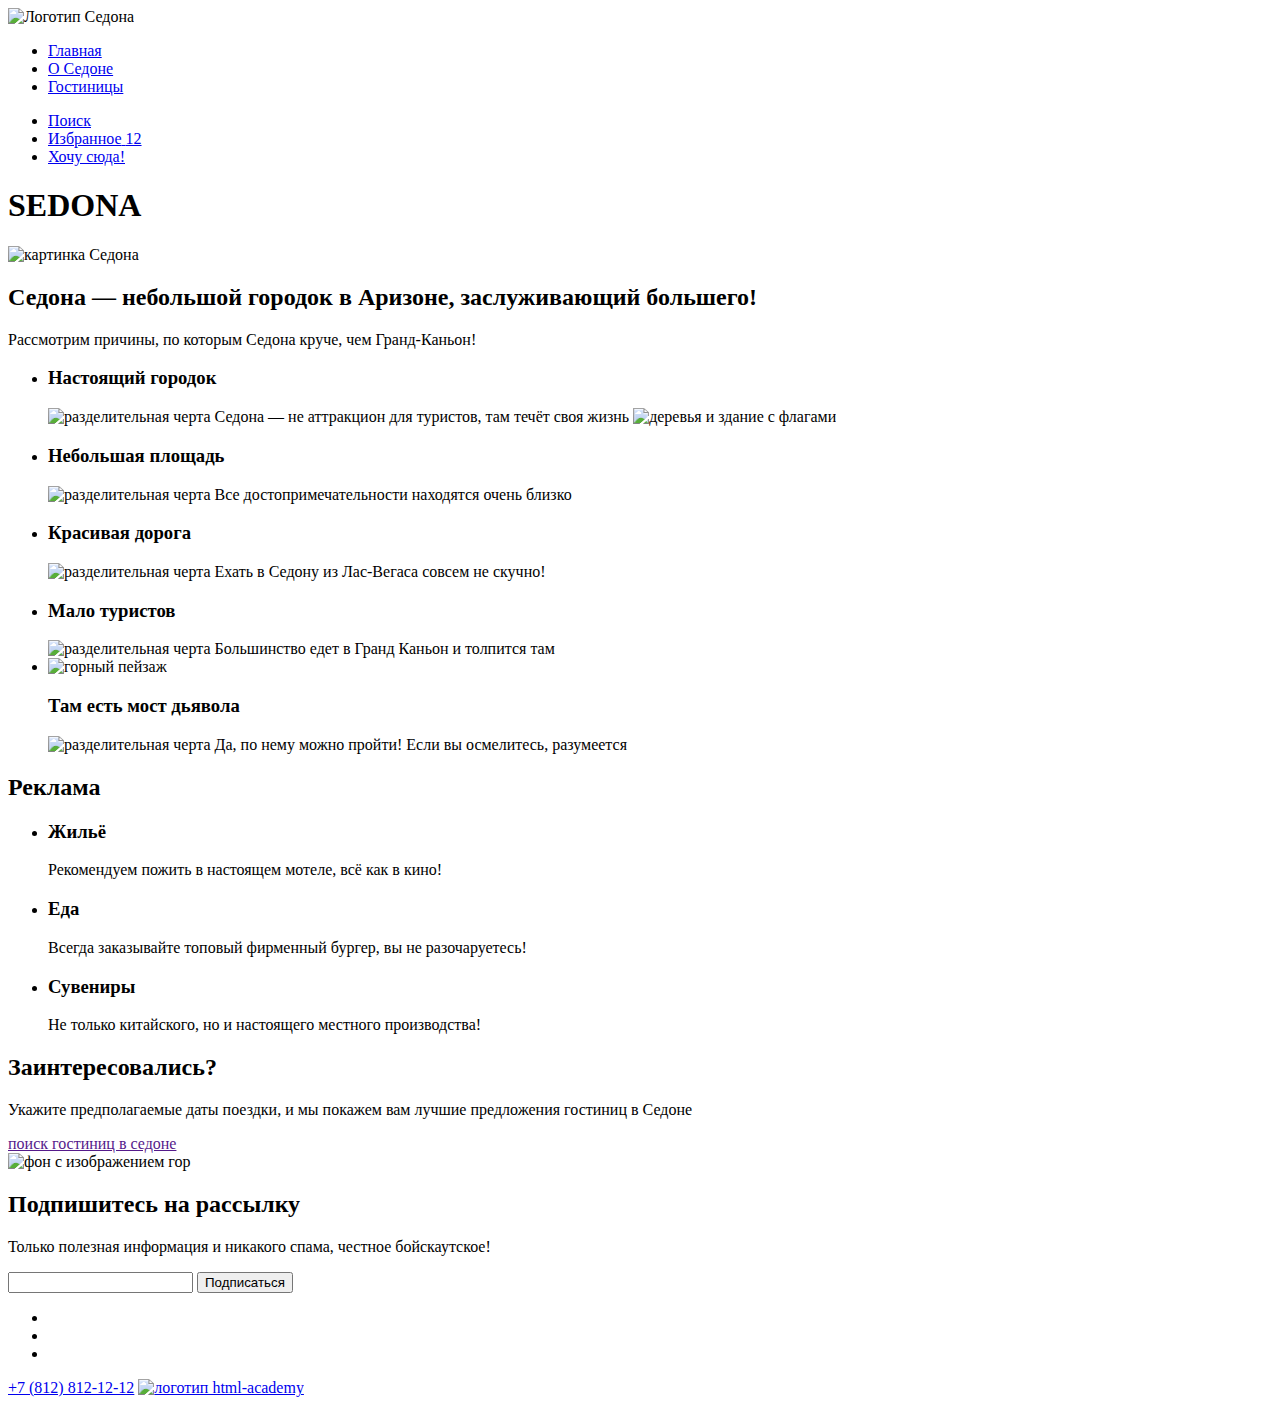
==== index.html @ c9e34f88 "завершает с index.html и начинает с catalog.html" ====
<!DOCTYPE html>
<html lang="ru">

<head>
  <meta charset="utf-8">
  <title>Седона</title>
</head>

<body>
  <!-- шапка-->
  <header class="header_index">

    <!--  логотип  -->
    <a>
      <img src="" width="#" height="#" alt="Логотип Седона">
    </a>
    <!--/  логотип  -->

    <!--  основное меню  -->
    <nav class="navigation">
      <ul class="navigation_list">
        <li class="navigation_item">
          <a class="navigation_link" href="#">Главная</a>
        </li>
        <li class="navigation_item">
          <a class="navigation_link" href="#">О Седоне</a>
        </li>
        <li class="navigation_item">
          <a class="navigation_link" href="#">Гостиницы</a>
        </li>
      </ul>
    </nav>
    <!--/  основное меню  -->

    <!--  клиентское меню  -->
    <nav class="user_navigation">
      <ul class="navigation_list">
        <li class="navigation_item">
          <a class="navigation_link" href="#">
            <span class="visually-hidden">Поиск</span>
          </a>
        </li>
        <li class="navigation_item">
          <a class="navigation_link" href="#">
            <span class="visually-hidden">Избранное</span>
            <span class="favorites">12</span>
          </a>
        </li>
        <li class="navigation_item">
          <a class="navigation_link" href="#">
            <span class="visually-hidden">Хочу сюда!</span>
          </a>
        </li>
      </ul>
    </nav>
    <!--/  клиентское меню  -->

  </header>
  <!--шапка-->

  <!--основной контент-->
  <main class="main_index">

    <!--  баннер  -->
    <section class="main_banner">
      <h1 class="visually-hidden">SEDONA</h1>
      <img class="banner" src="" alt="картинка Седона">
    </section>
    <!--/  баннер  -->

    <!--  преимущества  -->
    <section class="main_benefits">
      <h2>Седона — небольшой городок в Аризоне,
        заслуживающий большего!</h2>
      <p>Рассмотрим причины, по которым Седона круче, чем Гранд-Каньон!</p>

      <ul class="benefits_list">
        <li class="benefits_item">
          <h3>Настоящий городок</h3>
          <img src="" alt="разделительная черта"">
          <span>Седона — не аттракцион для туристов, там течёт своя жизнь</span>
          <img src="" alt=" деревья и здание с флагами">
        </li>
        <li class="benefits_item">
          <h3>Небольшая площадь</h3>
          <img src="" alt="разделительная черта">
          <span>Все достопримечательности находятся очень близко</span>
        </li>
        <li class="benefits_item">
          <h3>Красивая дорога</h3>
          <img src="" alt="разделительная черта">
          <span>Ехать в Седону из Лас-Вегаса совсем не скучно!</span>
        </li>
        <li class="benefits_item">
          <h3>Мало туристов</h3>
          <img src="" alt="разделительная черта"">
          <span>Большинство едет в Гранд Каньон и толпится там</span>
        </li>
        <li class=" benefits_item">
          <img src="" alt="горный пейзаж">
          <h3>Там есть мост дьявола</h3>
          <img src="" alt="разделительная черта"">
          <span>Да, по нему можно пройти! Если вы осмелитесь, разумеется</span>
        </li>
      </ul>
    </section>
    <!--/  преимущества  -->

    <!--  реклама  -->
    <section class=" advertising">
          <h2 class="visually-hidden">Реклама</h2>
          <ul class="advertising-list">

            <!--  жилье  -->
            <li class="advertising-item">
              <h3>Жильё</h3>
              <p>Рекомендуем пожить в настоящем мотеле,
                всё как в кино!</p>
            </li>
            <!--/  жилье  -->

            <!--  еда  -->
            <li class="advertising-item">
              <h3>Еда</h3>
              <p>Всегда заказывайте
                топовый фирменный бургер, вы не разочаруетесь!</p>
            </li>
            <!--/  еда  -->

            <!--  сувениры  -->
            <li class="advertising-item">
              <h3>Сувениры</h3>
              <p>Не только китайского,
                но и настоящего местного производства!</p>
            </li>
            <!--/  сувениры  -->

          </ul>
    </section>
    <!--/  реклама  -->

    <!--  поиск  -->
    <section class="hotel_search">
      <h2>Заинтересовались?</h2>
      <p>Укажите предполагаемые даты поездки, и мы покажем вам лучшие предложения гостиниц в Седоне</p>
      <a href="" class="button">поиск гостиниц в седоне</a>
    </section>
    <!--/  поиск  -->

  </main>
  <!--/основной контент-->

  <!--подвал-->
  <footer>
    <section class="footer_index">

      <!--  подписка  -->
      <section class="subscribe">
        <img src="" alt="фон с изображением гор">
        <section class="subscribe_form">
          <h2>Подпишитесь на рассылку</h2>
          <p>Только полезная информация и никакого спама, честное бойскаутское!</p>
          <label for="form">
            <input type="вашe-mail">
            <button>Подписаться</button>
          </label>
        </section>
      </section>
      <!--/  подписка  -->

      <!--  соцсети  -->
      <ul class="social_icons">
        <li>
          <a href="https://vk.com/htmlacademy" class="vk"></a>
        </li>
        <li>
          <a href="https://t.me/htmlacademy" class="telegram"></a>
        </li>
        <li>
          <a href="https://www.youtube.com/user/htmlacademyru" class="youtube"></a>
        </li>
      </ul>
      <!--/  соцсети  -->

      <!--  контактный телефон  -->
      <span class="telephone">
        <a href=”tel:+78128121212”>+7 (812) 812-12-12</a>
      </span>
      <!--/  контактный телефон  -->

      <!--  логотип академии  -->
      <span>
        <a href="https://htmlacademy.ru/"><img src="" alt="логотип html-academy"></a>
      </span>
      <!--/  логотип академии  -->

    </section>
  </footer>
  <!--/подвал-->
</body>

</html>
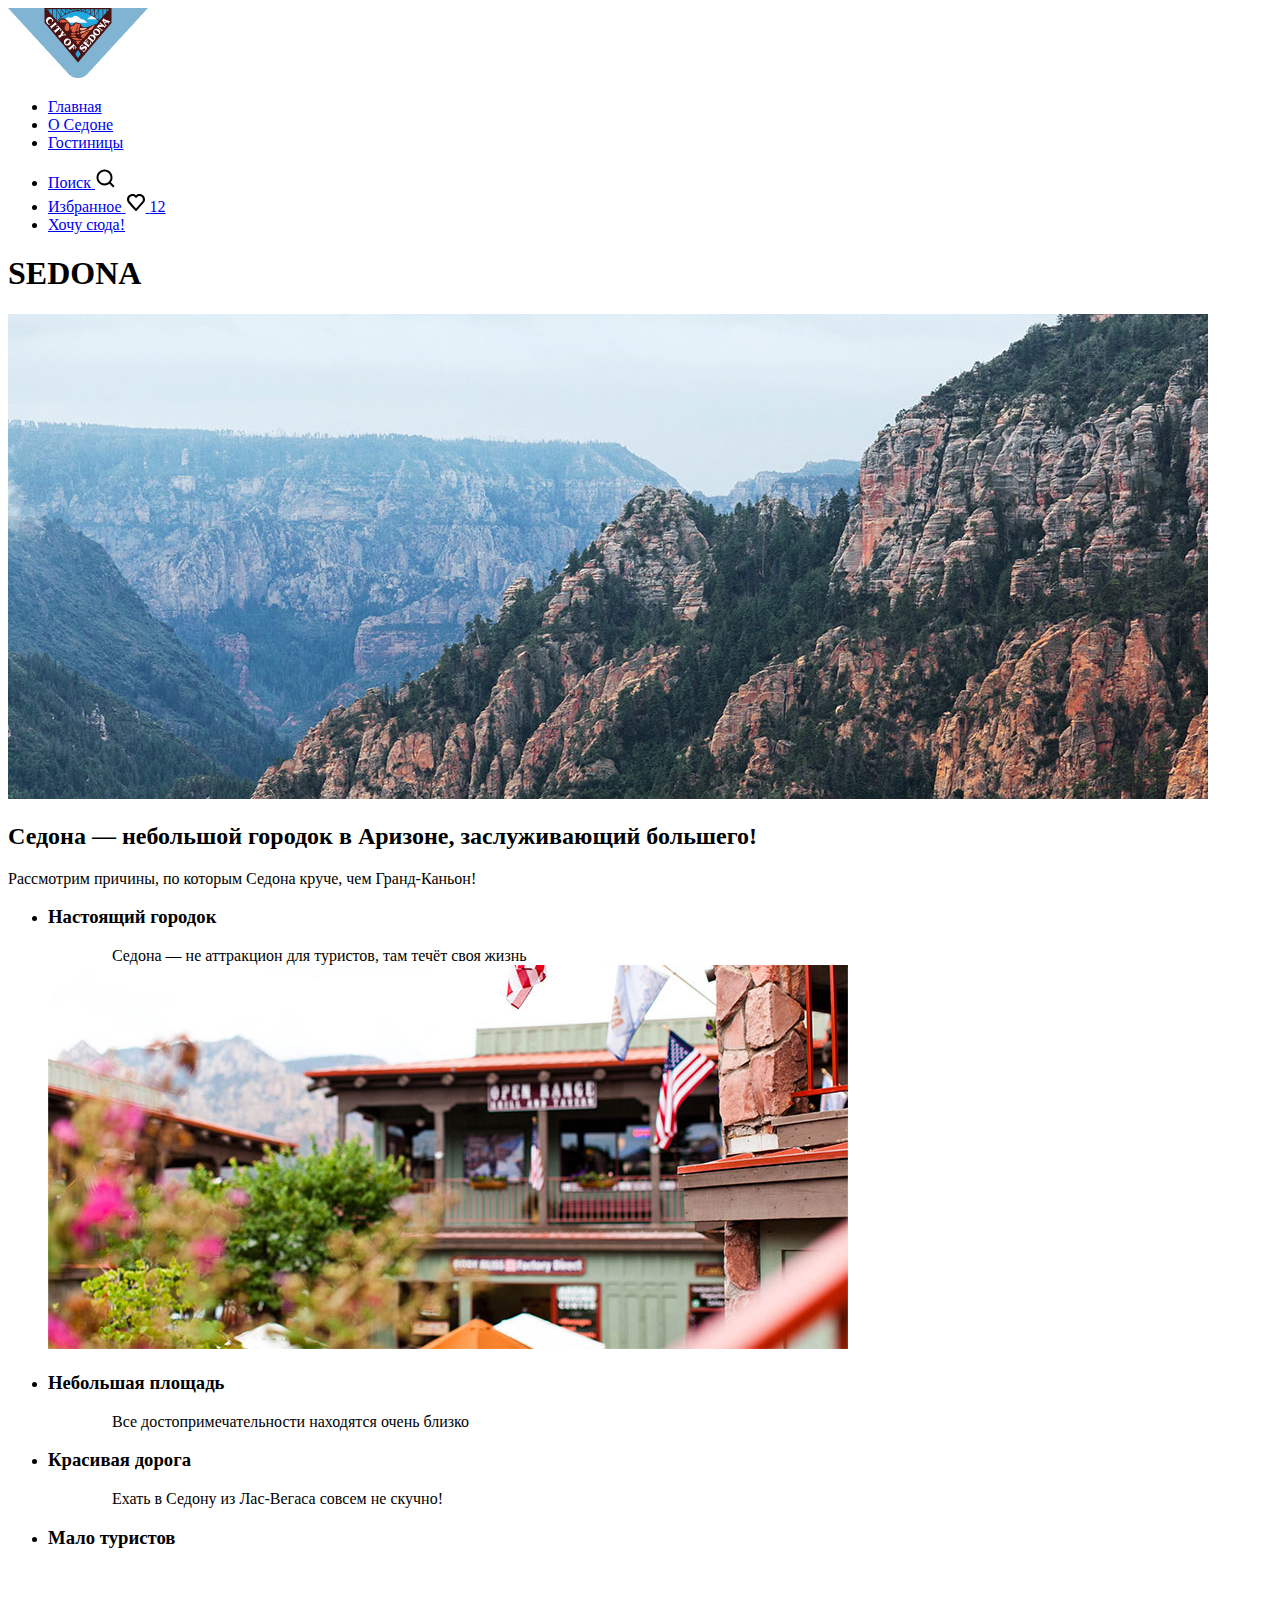
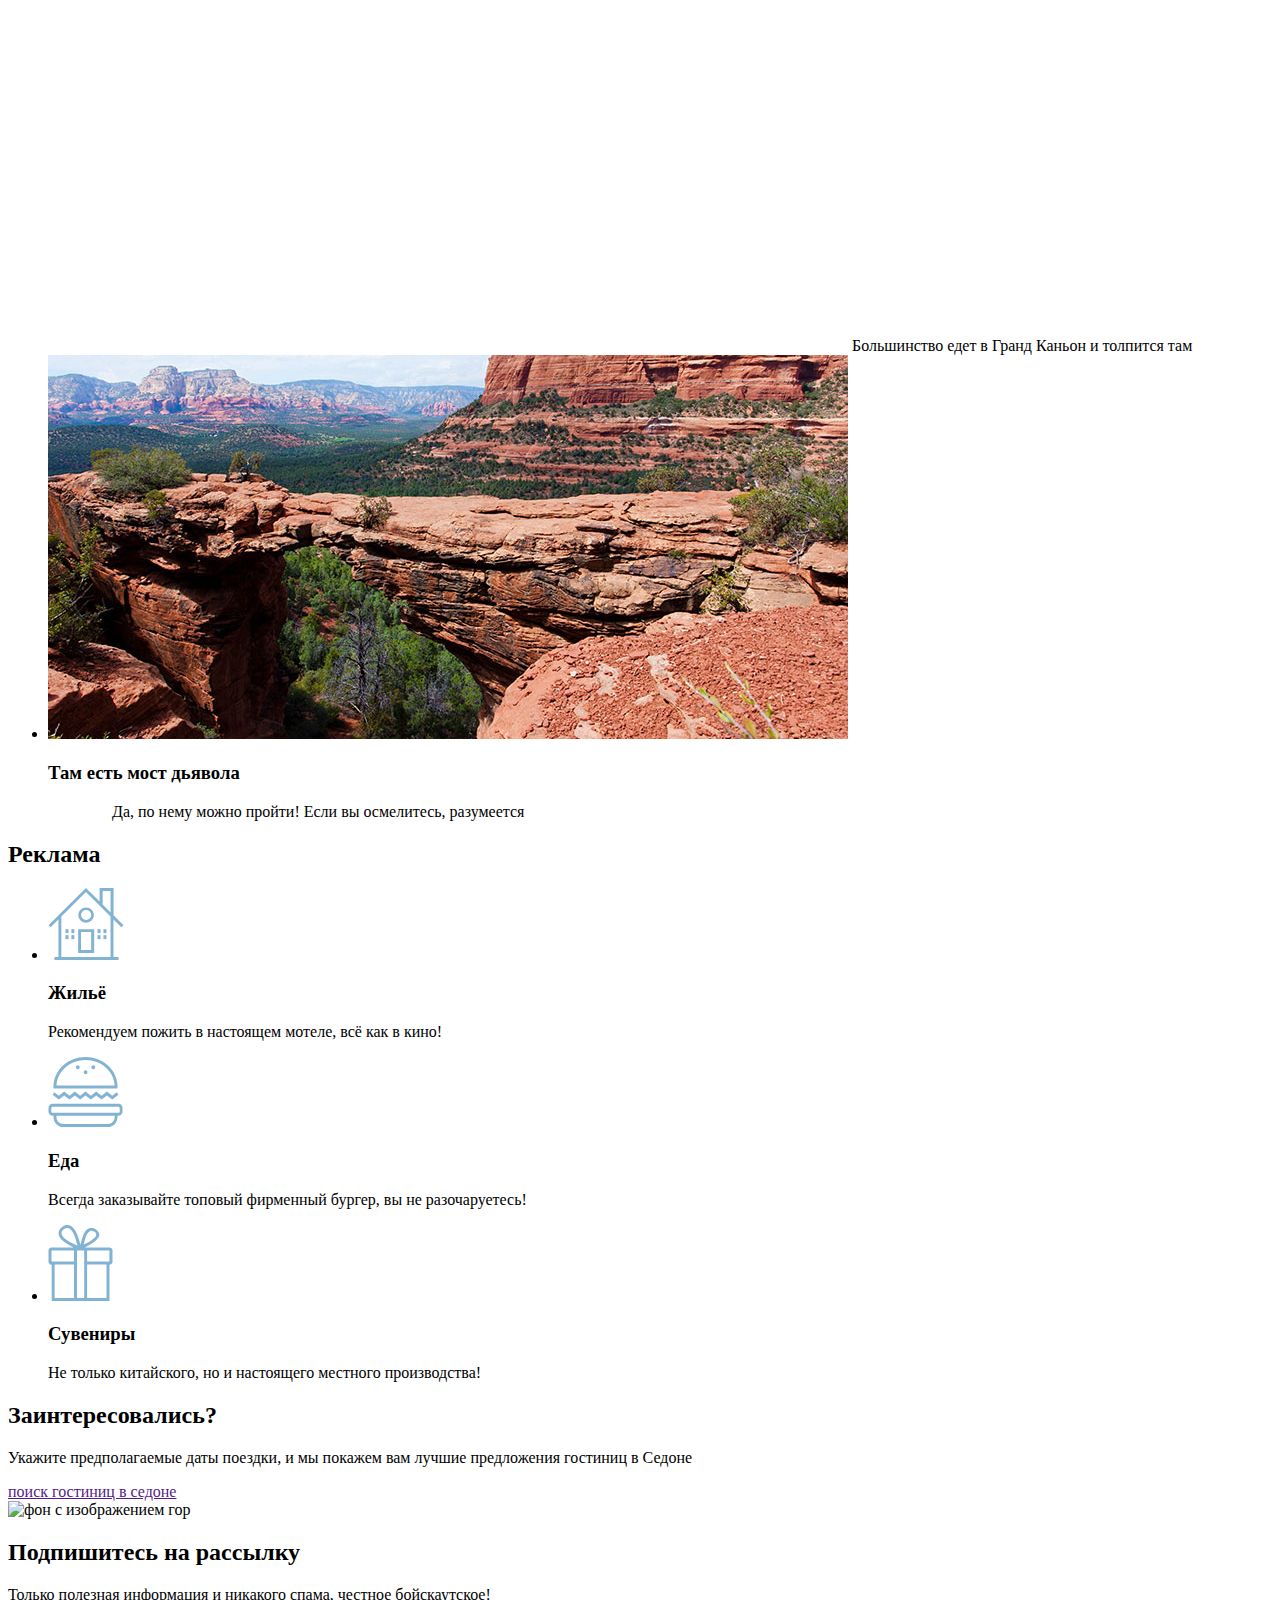
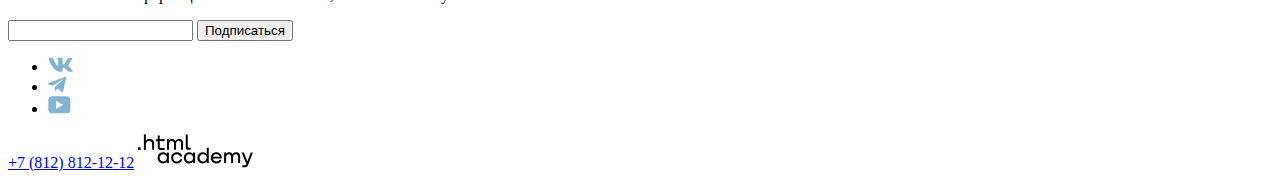
==== commit d0c5ae35: "работает с графикой" ====
--- a/index.html
+++ b/index.html
@@ -1,105 +1,115 @@
 <!DOCTYPE html>
 <html lang="ru">
 
-<head>
-  <meta charset="utf-8">
-  <title>Седона</title>
-</head>
-
-<body>
-  <!-- шапка-->
-  <header class="header_index">
-
-    <!--  логотип  -->
-    <a>
-      <img src="" width="#" height="#" alt="Логотип Седона">
-    </a>
-    <!--/  логотип  -->
-
-    <!--  основное меню  -->
-    <nav class="navigation">
-      <ul class="navigation_list">
-        <li class="navigation_item">
-          <a class="navigation_link" href="#">Главная</a>
-        </li>
-        <li class="navigation_item">
-          <a class="navigation_link" href="#">О Седоне</a>
-        </li>
-        <li class="navigation_item">
-          <a class="navigation_link" href="#">Гостиницы</a>
-        </li>
-      </ul>
-    </nav>
-    <!--/  основное меню  -->
-
-    <!--  клиентское меню  -->
-    <nav class="user_navigation">
-      <ul class="navigation_list">
-        <li class="navigation_item">
-          <a class="navigation_link" href="#">
-            <span class="visually-hidden">Поиск</span>
-          </a>
-        </li>
-        <li class="navigation_item">
-          <a class="navigation_link" href="#">
-            <span class="visually-hidden">Избранное</span>
-            <span class="favorites">12</span>
-          </a>
-        </li>
-        <li class="navigation_item">
-          <a class="navigation_link" href="#">
-            <span class="visually-hidden">Хочу сюда!</span>
-          </a>
-        </li>
-      </ul>
-    </nav>
-    <!--/  клиентское меню  -->
-
-  </header>
-  <!--шапка-->
-
-  <!--основной контент-->
-  <main class="main_index">
-
-    <!--  баннер  -->
-    <section class="main_banner">
-      <h1 class="visually-hidden">SEDONA</h1>
-      <img class="banner" src="" alt="картинка Седона">
-    </section>
-    <!--/  баннер  -->
-
-    <!--  преимущества  -->
-    <section class="main_benefits">
-      <h2>Седона — небольшой городок в Аризоне,
-        заслуживающий большего!</h2>
-      <p>Рассмотрим причины, по которым Седона круче, чем Гранд-Каньон!</p>
-
-      <ul class="benefits_list">
-        <li class="benefits_item">
-          <h3>Настоящий городок</h3>
-          <img src="" alt="разделительная черта"">
+  <head>
+    <meta charset="utf-8">
+    <title>Седона</title>
+  </head>
+
+  <body>
+    <!-- шапка-->
+    <header class="header_index">
+
+      <!--  логотип  -->
+      <a>
+        <img src="img/logo_sedona.png" width="140" height="70" alt="Логотип Седона">
+      </a>
+      <!--/  логотип  -->
+
+      <!--  основное меню  -->
+      <nav class="navigation">
+        <ul class="navigation_list">
+          <li class="navigation_item">
+            <a href="#">Главная</a>
+          </li>
+          <li class="navigation_item">
+            <a href="#">О Седоне</a>
+          </li>
+          <li class="navigation_item">
+            <a href="#">Гостиницы</a>
+          </li>
+        </ul>
+      </nav>
+      <!--/  основное меню  -->
+
+      <!--  клиентское меню  -->
+      <nav class="user_navigation">
+        <ul class="navigation_list">
+          <li class="navigation_item">
+            <a href="#">
+              <span class="visually-hidden">Поиск</span>
+              <svg width="20" height="20" viewBox="0 0 20 20" fill="none" xmlns="http://www.w3.org/2000/svg">
+                <path
+                  d="M19.5 18.0083L15.8 14.3287C16.8 13.0359 17.5 11.3453 17.5 9.4558C17.5 5.08011 13.9 1.5 9.5 1.5C5.1 1.5 1.5 5.17956 1.5 9.55525C1.5 13.9309 5.1 17.511 9.5 17.511C11.3 17.511 13 16.9144 14.4 15.8204L18.1 19.5L19.5 18.0083ZM9.5 15.5221C6.2 15.5221 3.5 12.837 3.5 9.55525C3.5 6.27348 6.2 3.5884 9.5 3.5884C12.8 3.5884 15.5 6.27348 15.5 9.55525C15.5 12.837 12.8 15.5221 9.5 15.5221Z"
+                  fill="black" />
+              </svg>
+            </a>
+          </li>
+          <li class="navigation_item">
+            <a href="#">
+              <span class="visually-hidden">Избранное</span>
+              <svg width="20" height="20" viewBox="0 0 20 20" fill="none" xmlns="http://www.w3.org/2000/svg">
+                <path
+                  d="M9.9 19C9.6 19 9.3 18.9 9.1 18.6C3.7 12.5 2.4 11.1 2.1 10.7C1.4 9.8 1 8.6 1 7.4C1 4.4 3.4 2 6.5 2C7.8 2 9 2.5 10 3.3C11 2.5 12.3 2 13.5 2C16.5 2 19 4.4 19 7.4C19 8.7 18.5 9.9 17.7 10.8L10.7 18.7C10.5 18.9 10.3 19 9.9 19ZM3.9 9.5C4.2 9.9 7.4 13.5 10 16.4L16.2 9.4C16.7 8.9 16.9 8.2 16.9 7.4C16.9 5.6 15.4 4.1 13.6 4.1C12.6 4.1 11.6 4.6 10.9 5.4C10.6 5.7 10.3 5.8 10 5.8C9.7 5.8 9.4 5.6 9.2 5.4C8.5 4.6 7.5 4.1 6.5 4.1C4.7 4.1 3.2 5.6 3.2 7.4C3.1 8.3 3.5 9 3.9 9.5C3.8 9.5 3.8 9.5 3.9 9.5Z"
+                  fill="black" />
+              </svg>
+              <span class="favorites">12</span>
+            </a>
+          </li>
+          <li class="navigation_item">
+            <a href="#">
+              <span class="visually-hidden">Хочу сюда!</span>
+            </a>
+          </li>
+        </ul>
+      </nav>
+      <!--/  клиентское меню  -->
+
+    </header>
+    <!--шапка-->
+
+    <!--основной контент-->
+    <main class="main_index">
+
+      <!--  баннер  -->
+      <section class="main_banner">
+        <h1 class="visually-hidden">SEDONA</h1>
+        <img class="banner" src="img/index_img/index_hero_sedona.jpg" width="1200" height="485" alt="картинка Седона">
+      </section>
+      <!--/  баннер  -->
+
+      <!--  преимущества  -->
+      <section class="main_benefits">
+        <h2>Седона — небольшой городок в Аризоне,
+          заслуживающий большего!</h2>
+        <p>Рассмотрим причины, по которым Седона круче, чем Гранд-Каньон!</p>
+
+        <ul class="benefits_list">
+          <li class="benefits_item">
+            <h3>Настоящий городок</h3>
+            <img src="img/rectangle 125.jpg" alt="разделительная черта"">
           <span>Седона — не аттракцион для туристов, там течёт своя жизнь</span>
-          <img src="" alt=" деревья и здание с флагами">
-        </li>
-        <li class="benefits_item">
-          <h3>Небольшая площадь</h3>
-          <img src="" alt="разделительная черта">
-          <span>Все достопримечательности находятся очень близко</span>
-        </li>
-        <li class="benefits_item">
-          <h3>Красивая дорога</h3>
-          <img src="" alt="разделительная черта">
-          <span>Ехать в Седону из Лас-Вегаса совсем не скучно!</span>
-        </li>
-        <li class="benefits_item">
-          <h3>Мало туристов</h3>
-          <img src="" alt="разделительная черта"">
+          <img src=" img/index_img/photo-1.jpg" width="800" height="384" alt=" деревья и здание с флагами">
+          </li>
+          <li class="benefits_item">
+            <h3>Небольшая площадь</h3>
+            <img src="img/rectangle 125.jpg" alt="разделительная черта">
+            <span>Все достопримечательности находятся очень близко</span>
+          </li>
+          <li class="benefits_item">
+            <h3>Красивая дорога</h3>
+            <img src="img/rectangle 125.jpg" alt="разделительная черта">
+            <span>Ехать в Седону из Лас-Вегаса совсем не скучно!</span>
+          </li>
+          <li class="benefits_item">
+            <h3>Мало туристов</h3>
+            <img src="img/rectangle 125.jpg" width="800" height="384" alt="разделительная черта"">
           <span>Большинство едет в Гранд Каньон и толпится там</span>
         </li>
         <li class=" benefits_item">
-          <img src="" alt="горный пейзаж">
-          <h3>Там есть мост дьявола</h3>
-          <img src="" alt="разделительная черта"">
+            <img src="img/index_img/photo-2.jpg" alt="горный пейзаж">
+            <h3>Там есть мост дьявола</h3>
+            <img src="img/rectangle 125.jpg" alt="разделительная черта"">
           <span>Да, по нему можно пройти! Если вы осмелитесь, разумеется</span>
         </li>
       </ul>
@@ -108,95 +118,158 @@
 
     <!--  реклама  -->
     <section class=" advertising">
-          <h2 class="visually-hidden">Реклама</h2>
-          <ul class="advertising-list">
-
-            <!--  жилье  -->
-            <li class="advertising-item">
-              <h3>Жильё</h3>
-              <p>Рекомендуем пожить в настоящем мотеле,
-                всё как в кино!</p>
-            </li>
-            <!--/  жилье  -->
-
-            <!--  еда  -->
-            <li class="advertising-item">
-              <h3>Еда</h3>
-              <p>Всегда заказывайте
-                топовый фирменный бургер, вы не разочаруетесь!</p>
-            </li>
-            <!--/  еда  -->
-
-            <!--  сувениры  -->
-            <li class="advertising-item">
-              <h3>Сувениры</h3>
-              <p>Не только китайского,
-                но и настоящего местного производства!</p>
-            </li>
-            <!--/  сувениры  -->
-
-          </ul>
-    </section>
-    <!--/  реклама  -->
-
-    <!--  поиск  -->
-    <section class="hotel_search">
-      <h2>Заинтересовались?</h2>
-      <p>Укажите предполагаемые даты поездки, и мы покажем вам лучшие предложения гостиниц в Седоне</p>
-      <a href="" class="button">поиск гостиниц в седоне</a>
-    </section>
-    <!--/  поиск  -->
-
-  </main>
-  <!--/основной контент-->
-
-  <!--подвал-->
-  <footer>
-    <section class="footer_index">
-
-      <!--  подписка  -->
-      <section class="subscribe">
-        <img src="" alt="фон с изображением гор">
-        <section class="subscribe_form">
-          <h2>Подпишитесь на рассылку</h2>
-          <p>Только полезная информация и никакого спама, честное бойскаутское!</p>
-          <label for="form">
-            <input type="вашe-mail">
-            <button>Подписаться</button>
-          </label>
+            <h2 class="visually-hidden">Реклама</h2>
+            <ul class="advertising-list">
+
+              <!--  жилье  -->
+              <li class="advertising-item">
+                <svg width="76" height="72" viewBox="0 0 76 72" fill="none" xmlns="http://www.w3.org/2000/svg">
+                  <path d="M30.1185 65H46.1827V41.2H30.1185V65ZM33.0301 44.1H43.1707V62.1H33.0301V44.1Z"
+                    fill="#83B3D3" />
+                  <path
+                    d="M73.3916 39.3L75.5 37.2L65.5602 27.3V0H51.6044V13.6L37.9498 0L0.5 37.2L2.60843 39.3L10.4398 31.5V69.1H6.42369V72H70.5803V69.1H65.4598V31.5L73.3916 39.3ZM62.5482 69.1H13.3514V28.5L37.9498 4.1L62.5482 28.5V69.1ZM62.5482 24.4L54.6165 16.5V2.9H62.5482V24.4Z"
+                    fill="#83B3D3" />
+                  <path
+                    d="M30.3193 27.1C30.3193 31.4 33.8333 34.8 38.0502 34.8C42.3675 34.8 45.8815 31.3 45.8815 27.1C45.8815 22.8 42.3675 19.4 38.0502 19.4C33.8333 19.4 30.3193 22.8 30.3193 27.1ZM38.1506 22.1C40.8614 22.1 43.1707 24.3 43.1707 27C43.1707 29.7 40.9618 31.9 38.1506 31.9C35.4398 31.9 33.1305 29.7 33.1305 27C33.1305 24.3 35.3394 22.1 38.1506 22.1Z"
+                    fill="#83B3D3" />
+                  <path d="M20.4799 41.2H17.4679V45.1H20.4799V41.2Z" fill="#83B3D3" />
+                  <path d="M26.4036 41.2H23.3916V45.1H26.4036V41.2Z" fill="#83B3D3" />
+                  <path d="M20.4799 47.2H17.4679V51.1H20.4799V47.2Z" fill="#83B3D3" />
+                  <path d="M26.4036 47.2H23.3916V51.1H26.4036V47.2Z" fill="#83B3D3" />
+                  <path d="M52.508 41.2H49.496V45.1H52.508V41.2Z" fill="#83B3D3" />
+                  <path d="M58.4317 41.2H55.4197V45.1H58.4317V41.2Z" fill="#83B3D3" />
+                  <path d="M52.508 47.2H49.496V51.1H52.508V47.2Z" fill="#83B3D3" />
+                  <path d="M58.4317 47.2H55.4197V51.1H58.4317V47.2Z" fill="#83B3D3" />
+                </svg>
+                <h3>Жильё</h3>
+                <p>Рекомендуем пожить в настоящем мотеле,
+                  всё как в кино!</p>
+              </li>
+              <!--/  жилье  -->
+
+              <!--  еда  -->
+              <li class="advertising-item">
+                <svg width="75" height="70" viewBox="0 0 75 70" fill="none" xmlns="http://www.w3.org/2000/svg">
+                  <path
+                    d="M70.5757 46.7H4.6103C2.30452 46.7 0.5 48.6 0.5 51V54.5C0.5 56.9 2.40477 58.8 4.6103 58.8H5.51257V59.9C5.51257 65.4 9.82337 70 15.1367 70H59.8488C65.1621 70 69.4729 65.5 69.4729 59.9V58.8H70.3752C72.681 58.8 74.4855 56.9 74.4855 54.5V51C74.686 48.7 72.7812 46.7 70.5757 46.7ZM66.6659 59.9C66.6659 63.8 63.6583 66.9 59.949 66.9H15.1367C11.4274 66.9 8.41985 63.7 8.41985 59.9V58.8H66.6659V59.9ZM71.7787 54.5C71.7787 55.2 71.1772 55.8 70.5757 55.8H4.51005C3.80829 55.8 3.30704 55.2 3.30704 54.5V51C3.30704 50.3 3.90855 49.7 4.51005 49.7H70.4754C71.1772 49.7 71.6784 50.3 71.6784 51C71.7787 51 71.7787 54.5 71.7787 54.5Z"
+                    fill="#83B3D3" />
+                  <path
+                    d="M16.1392 38.4L21.5528 42.5L26.8661 38.4L32.1794 42.5L37.4927 38.4L42.9063 42.5L48.2196 38.4L53.5329 42.5L58.9465 38.4L64.2598 42.5L70.4754 37.8L68.7711 35.3L64.2598 38.7L58.9465 34.6L53.5329 38.7L48.2196 34.6L42.9063 38.7L37.4927 34.6L32.1794 38.7L26.8661 34.6L21.5528 38.7L16.1392 34.6L10.8259 38.7L6.31458 35.3L4.6103 37.8L10.8259 42.5L16.1392 38.4Z"
+                    fill="#83B3D3" />
+                  <path
+                    d="M8.52011 31.5H69.4729C69.4729 30.9 69.5732 30.3 69.5732 29.6C69.5732 29.2 69.5732 28.8 69.5732 28.4C68.8714 12.7 54.8362 0 37.593 0C20.2495 0 6.21432 12.7 5.51257 28.5C5.51257 28.9 5.51257 29.3 5.51257 29.7C5.51257 30.3 5.50815 30.9 5.6084 31.5H8.52011ZM37.593 3C53.2322 3 66.0644 14.3 66.6659 28.5H8.52011C9.12161 14.4 21.9538 3 37.593 3Z"
+                    fill="#83B3D3" />
+                  <path
+                    d="M37.593 17.3C38.645 17.3 39.4978 16.4046 39.4978 15.3C39.4978 14.1954 38.645 13.3 37.593 13.3C36.541 13.3 35.6882 14.1954 35.6882 15.3C35.6882 16.4046 36.541 17.3 37.593 17.3Z"
+                    fill="#83B3D3" />
+                  <path
+                    d="M29.7734 12.2C30.8254 12.2 31.6782 11.3046 31.6782 10.2C31.6782 9.09543 30.8254 8.2 29.7734 8.2C28.7214 8.2 27.8686 9.09543 27.8686 10.2C27.8686 11.3046 28.7214 12.2 29.7734 12.2Z"
+                    fill="#83B3D3" />
+                  <path
+                    d="M45.3123 12.2C46.3643 12.2 47.2171 11.3046 47.2171 10.2C47.2171 9.09543 46.3643 8.2 45.3123 8.2C44.2604 8.2 43.4076 9.09543 43.4076 10.2C43.4076 11.3046 44.2604 12.2 45.3123 12.2Z"
+                    fill="#83B3D3" />
+                </svg>
+
+                <h3>Еда</h3>
+                <p>Всегда заказывайте
+                  топовый фирменный бургер, вы не разочаруетесь!</p>
+              </li>
+              <!--/  еда  -->
+
+              <!--  сувениры  -->
+              <li class="advertising-item">
+                <svg width="65" height="76" viewBox="0 0 65 76" fill="none" xmlns="http://www.w3.org/2000/svg">
+                  <path
+                    d="M61.6 22.4625H61.5H36.8C50.6 15.5576 51.7 11.1546 51.2 8.75288C50 4.75007 45.5 1.74797 41.2 3.34909C35.6 5.45056 34.1 13.7564 32.6 19.7606C30.6 13.6563 28.8 5.95091 24.4 2.04818C23.1 0.947407 21.3 -0.253434 18.6 0.0467764C14.6 0.447057 8.8 5.45056 11.1 11.0545C13.4 16.4583 20.8 19.8607 25.7 22.5626H3.7H3.4C1.8 22.5626 0.5 23.8635 0.5 25.4646V36.7725C0.5 38.3736 1.8 39.6745 3.4 39.6745H3.7V72.9979V75.3996V76H61.5V75.4996V72.9979V39.5745H61.6C63.2 39.5745 64.5 38.2736 64.5 36.6724V25.3645C64.5 23.7634 63.2 22.4625 61.6 22.4625ZM42.9 5.85084C45 5.55063 47.9 7.15176 48.2 9.05309C48.6 11.8551 44.8 14.3568 43.1 15.4576C40.6 17.1588 38.2 18.0594 35.8 19.5604C36.7 15.8579 38.3 6.55133 42.9 5.85084ZM20 15.8579C17.8 14.3568 13.5 11.4548 13.6 8.05239C13.7 4.44986 19.3 1.44776 22.4 4.14965C26.3 7.55203 28.1 15.2574 29.5 20.7613C26.3 19.2602 23.2 17.9593 20 15.8579ZM26 72.9979H6.6V39.5745H26V72.9979ZM26 36.4723H3.5V25.4646H26V36.4723ZM36.2 36.4723V39.4744V72.9979H29V39.5745V36.5724V25.5647H36.2V36.4723ZM58.5 72.9979H39.1V39.5745H58.5V72.9979ZM61.4 36.4723H39.1V25.4646H61.4V36.4723Z"
+                    fill="#83B3D3" />
+                </svg>
+                <h3>Сувениры</h3>
+                <p>Не только китайского,
+                  но и настоящего местного производства!</p>
+              </li>
+              <!--/  сувениры  -->
+
+            </ul>
+      </section>
+      <!--/  реклама  -->
+
+      <!--  поиск  -->
+      <section class="hotel_search">
+        <h2>Заинтересовались?</h2>
+        <p>Укажите предполагаемые даты поездки, и мы покажем вам лучшие предложения гостиниц в Седоне</p>
+        <a href="" class="button">поиск гостиниц в седоне</a>
+      </section>
+      <!--/  поиск  -->
+
+    </main>
+    <!--/основной контент-->
+
+    <!--подвал-->
+    <footer>
+      <section class="footer_index">
+
+        <!--  подписка  -->
+        <section class="subscribe">
+          <img src="" alt="фон с изображением гор">
+          <section class="subscribe_form">
+            <h2>Подпишитесь на рассылку</h2>
+            <p>Только полезная информация и никакого спама, честное бойскаутское!</p>
+            <label for="form">
+              <input type="вашe-mail">
+              <button>Подписаться</button>
+            </label>
+          </section>
         </section>
-      </section>
-      <!--/  подписка  -->
-
-      <!--  соцсети  -->
-      <ul class="social_icons">
-        <li>
-          <a href="https://vk.com/htmlacademy" class="vk"></a>
-        </li>
-        <li>
-          <a href="https://t.me/htmlacademy" class="telegram"></a>
-        </li>
-        <li>
-          <a href="https://www.youtube.com/user/htmlacademyru" class="youtube"></a>
-        </li>
-      </ul>
-      <!--/  соцсети  -->
-
-      <!--  контактный телефон  -->
-      <span class="telephone">
-        <a href=”tel:+78128121212”>+7 (812) 812-12-12</a>
-      </span>
-      <!--/  контактный телефон  -->
-
-      <!--  логотип академии  -->
-      <span>
-        <a href="https://htmlacademy.ru/"><img src="" alt="логотип html-academy"></a>
-      </span>
-      <!--/  логотип академии  -->
-
-    </section>
-  </footer>
-  <!--/подвал-->
-</body>
+        <!--/  подписка  -->
+
+        <!--  соцсети  -->
+        <ul class="social_icons">
+          <li>
+            <a href="https://vk.com/htmlacademy" class="vk">
+              <svg width="25" height="15" viewBox="0 0 25 15" fill="none" xmlns="http://www.w3.org/2000/svg">
+                <path fill-rule="evenodd" clip-rule="evenodd"
+                  d="M24.1164 1.80445C24.2824 1.25845 24.1164 0.856445 23.3214 0.856445H20.6964C20.0284 0.856445 19.7204 1.20345 19.5534 1.58645C19.5534 1.58645 18.2184 4.78245 16.3274 6.85845C15.7154 7.46045 15.4374 7.65145 15.1034 7.65145C14.9364 7.65145 14.6854 7.46045 14.6854 6.91345V1.80445C14.6854 1.14845 14.5014 0.856445 13.9454 0.856445H9.81738C9.40038 0.856445 9.14938 1.16045 9.14938 1.44945C9.14938 2.07045 10.0954 2.21445 10.1924 3.96245V7.76045C10.1924 8.59345 10.0394 8.74444 9.70538 8.74444C8.81538 8.74444 6.65038 5.53345 5.36538 1.85945C5.11638 1.14445 4.86438 0.856445 4.19338 0.856445H1.56638C0.816382 0.856445 0.666382 1.20345 0.666382 1.58645C0.666382 2.26845 1.55638 5.65645 4.81138 10.1374C6.98138 13.1974 10.0364 14.8564 12.8194 14.8564C14.4884 14.8564 14.6944 14.4884 14.6944 13.8534V11.5404C14.6944 10.8034 14.8524 10.6564 15.3814 10.6564C15.7714 10.6564 16.4384 10.8484 17.9964 12.3234C19.7764 14.0724 20.0694 14.8564 21.0714 14.8564H23.6964C24.4464 14.8564 24.8224 14.4884 24.6064 13.7604C24.3684 13.0364 23.5184 11.9854 22.3914 10.7384C21.7794 10.0284 20.8614 9.26345 20.5824 8.88045C20.1934 8.38945 20.3044 8.17045 20.5824 7.73345C20.5824 7.73345 23.7824 3.30745 24.1154 1.80445H24.1164Z"
+                  fill="#83B3D3" />
+              </svg>
+            </a>
+          </li>
+          <li>
+            <a href="https://t.me/htmlacademy" class="telegram">
+              <svg width="18" height="16" viewBox="0 0 18 16" fill="none" xmlns="http://www.w3.org/2000/svg">
+                <path
+                  d="M16.785 0.955705L0.840489 7.1042C-0.247661 7.54126 -0.241365 8.14828 0.640845 8.41897L4.73445 9.69597L14.2058 3.72014C14.6537 3.44766 15.0629 3.59424 14.7265 3.89281L7.05283 10.8183H7.05103L7.05283 10.8192L6.77045 15.0387C7.18413 15.0387 7.36669 14.8489 7.59871 14.625L9.58705 12.6915L13.7229 15.7464C14.4855 16.1664 15.0332 15.9506 15.2229 15.0405L17.9379 2.2453C18.2158 1.13107 17.5126 0.626562 16.785 0.955705Z"
+                  fill="#83B3D3" />
+              </svg>
+            </a>
+          </li>
+          <li>
+            <a href="https://www.youtube.com/user/htmlacademyru" class="youtube">
+              <svg width="23" height="18" viewBox="0 0 23 18" fill="none" xmlns="http://www.w3.org/2000/svg">
+                <path
+                  d="M18.9402 0.356445H3.50738C1.64668 0.356445 0.333252 1.9502 0.333252 3.75645V13.8502C0.333252 15.7627 1.64668 17.3564 3.50738 17.3564H19.1591C20.8009 17.3564 22.3333 15.7627 22.3333 13.9564V3.75645C22.1143 1.9502 20.8009 0.356445 18.9402 0.356445ZM7.99494 12.8939V4.81894L15.3283 8.85645L7.99494 12.8939Z"
+                  fill="#83B3D3" />
+              </svg>
+
+            </a>
+          </li>
+        </ul>
+        <!--/  соцсети  -->
+
+        <!--  контактный телефон  -->
+        <span class="telephone">
+          <a href=”tel:+78128121212”>+7 (812) 812-12-12</a>
+        </span>
+        <!--/  контактный телефон  -->
+
+        <!--  логотип академии  -->
+        <span>
+          <a href="https://htmlacademy.ru/"><img src="img/html_academy_logo.png" alt="логотип html-academy"></a>
+        </span>
+        <!--/  логотип академии  -->
+
+      </section>
+    </footer>
+    <!--/подвал-->
+  </body>
 
 </html>
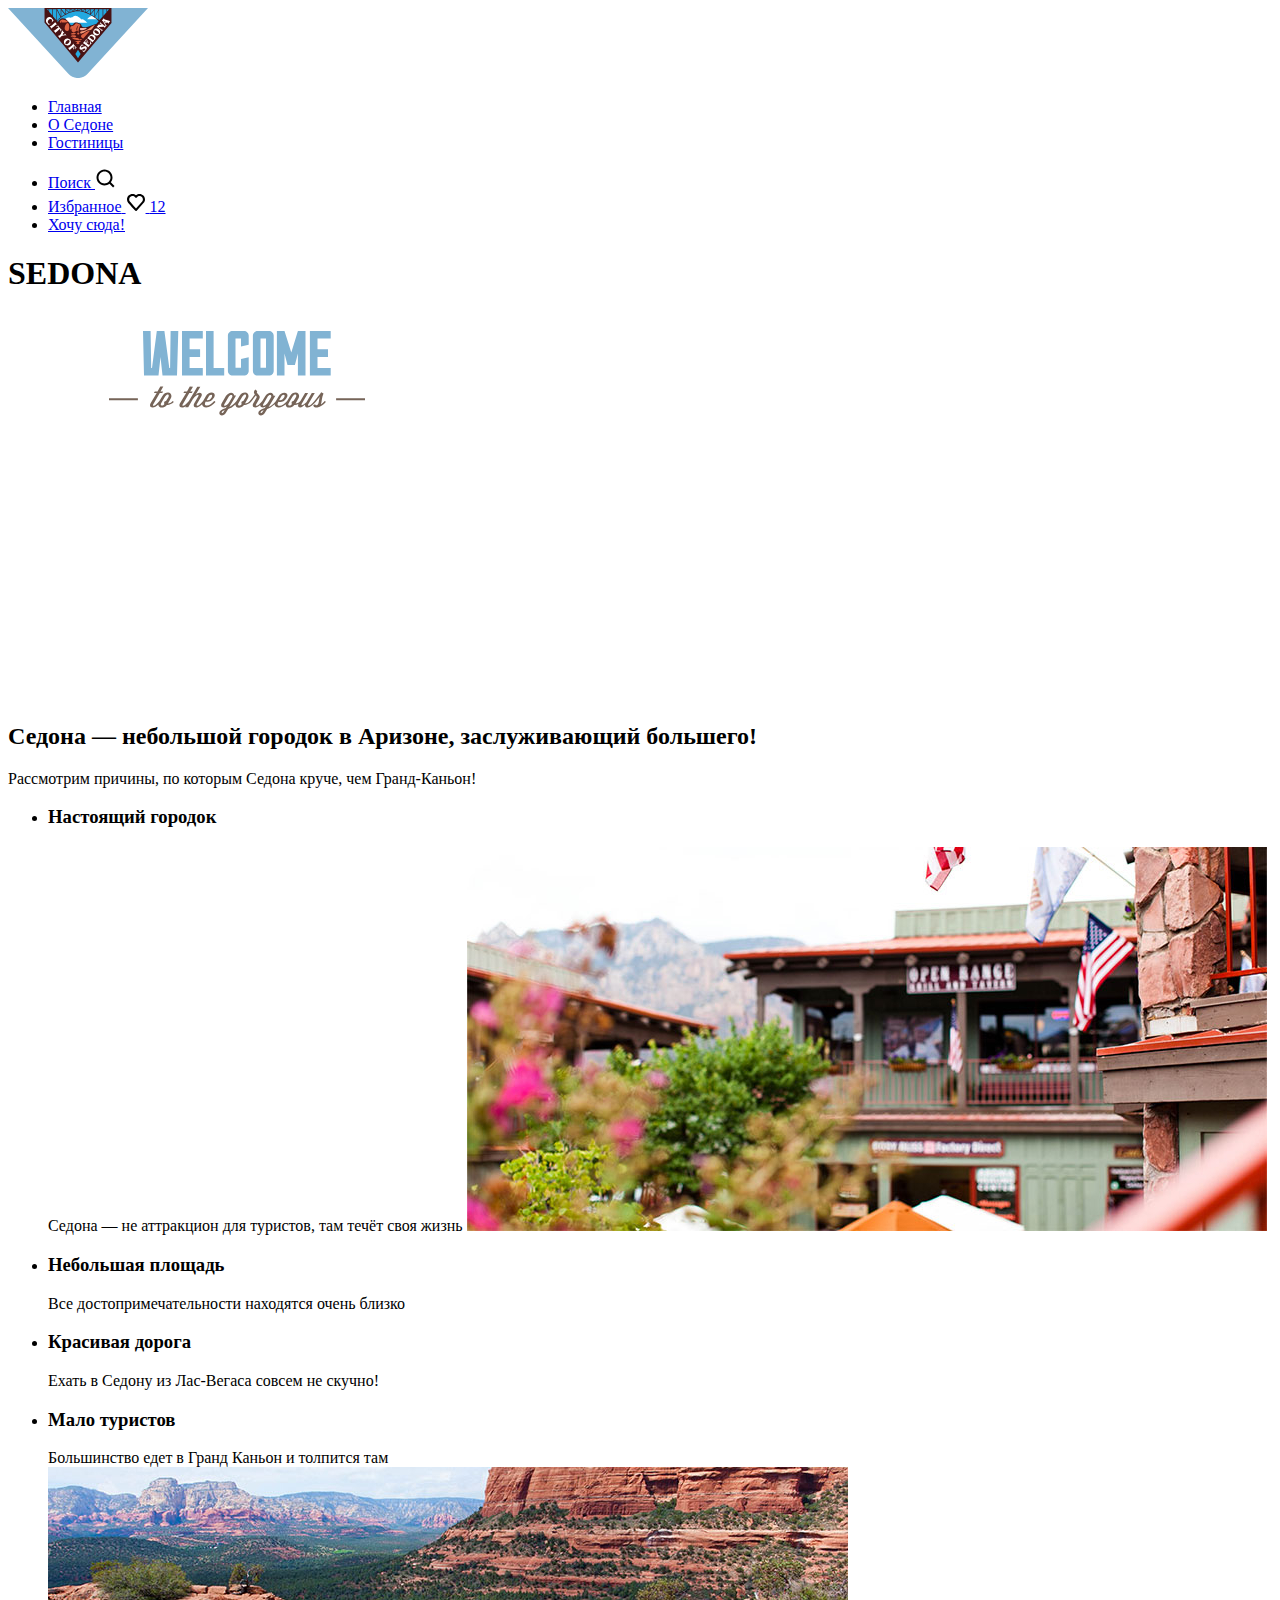
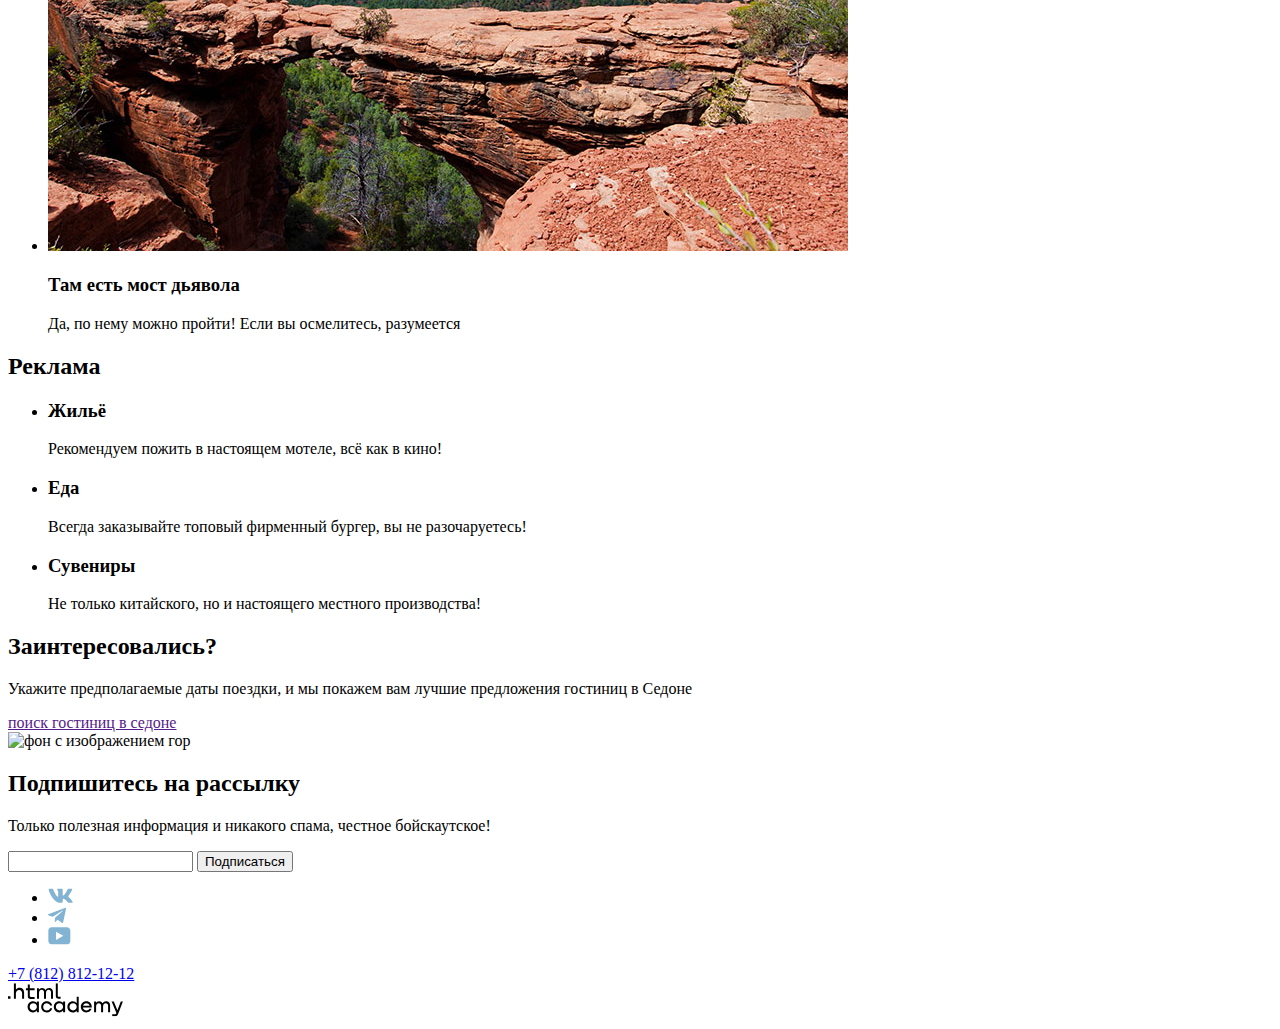
==== commit fc27fdd1: "добавляет графику" ====
--- a/index.html
+++ b/index.html
@@ -1,115 +1,111 @@
 <!DOCTYPE html>
 <html lang="ru">
 
-  <head>
-    <meta charset="utf-8">
-    <title>Седона</title>
-  </head>
-
-  <body>
-    <!-- шапка-->
-    <header class="header_index">
-
-      <!--  логотип  -->
-      <a>
-        <img src="img/logo_sedona.png" width="140" height="70" alt="Логотип Седона">
-      </a>
-      <!--/  логотип  -->
-
-      <!--  основное меню  -->
-      <nav class="navigation">
-        <ul class="navigation_list">
-          <li class="navigation_item">
-            <a href="#">Главная</a>
-          </li>
-          <li class="navigation_item">
-            <a href="#">О Седоне</a>
-          </li>
-          <li class="navigation_item">
-            <a href="#">Гостиницы</a>
-          </li>
-        </ul>
-      </nav>
-      <!--/  основное меню  -->
-
-      <!--  клиентское меню  -->
-      <nav class="user_navigation">
-        <ul class="navigation_list">
-          <li class="navigation_item">
-            <a href="#">
-              <span class="visually-hidden">Поиск</span>
-              <svg width="20" height="20" viewBox="0 0 20 20" fill="none" xmlns="http://www.w3.org/2000/svg">
-                <path
-                  d="M19.5 18.0083L15.8 14.3287C16.8 13.0359 17.5 11.3453 17.5 9.4558C17.5 5.08011 13.9 1.5 9.5 1.5C5.1 1.5 1.5 5.17956 1.5 9.55525C1.5 13.9309 5.1 17.511 9.5 17.511C11.3 17.511 13 16.9144 14.4 15.8204L18.1 19.5L19.5 18.0083ZM9.5 15.5221C6.2 15.5221 3.5 12.837 3.5 9.55525C3.5 6.27348 6.2 3.5884 9.5 3.5884C12.8 3.5884 15.5 6.27348 15.5 9.55525C15.5 12.837 12.8 15.5221 9.5 15.5221Z"
-                  fill="black" />
-              </svg>
-            </a>
-          </li>
-          <li class="navigation_item">
-            <a href="#">
-              <span class="visually-hidden">Избранное</span>
-              <svg width="20" height="20" viewBox="0 0 20 20" fill="none" xmlns="http://www.w3.org/2000/svg">
-                <path
-                  d="M9.9 19C9.6 19 9.3 18.9 9.1 18.6C3.7 12.5 2.4 11.1 2.1 10.7C1.4 9.8 1 8.6 1 7.4C1 4.4 3.4 2 6.5 2C7.8 2 9 2.5 10 3.3C11 2.5 12.3 2 13.5 2C16.5 2 19 4.4 19 7.4C19 8.7 18.5 9.9 17.7 10.8L10.7 18.7C10.5 18.9 10.3 19 9.9 19ZM3.9 9.5C4.2 9.9 7.4 13.5 10 16.4L16.2 9.4C16.7 8.9 16.9 8.2 16.9 7.4C16.9 5.6 15.4 4.1 13.6 4.1C12.6 4.1 11.6 4.6 10.9 5.4C10.6 5.7 10.3 5.8 10 5.8C9.7 5.8 9.4 5.6 9.2 5.4C8.5 4.6 7.5 4.1 6.5 4.1C4.7 4.1 3.2 5.6 3.2 7.4C3.1 8.3 3.5 9 3.9 9.5C3.8 9.5 3.8 9.5 3.9 9.5Z"
-                  fill="black" />
-              </svg>
-              <span class="favorites">12</span>
-            </a>
-          </li>
-          <li class="navigation_item">
-            <a href="#">
-              <span class="visually-hidden">Хочу сюда!</span>
-            </a>
-          </li>
-        </ul>
-      </nav>
-      <!--/  клиентское меню  -->
-
-    </header>
-    <!--шапка-->
-
-    <!--основной контент-->
-    <main class="main_index">
-
-      <!--  баннер  -->
-      <section class="main_banner">
-        <h1 class="visually-hidden">SEDONA</h1>
-        <img class="banner" src="img/index_img/index_hero_sedona.jpg" width="1200" height="485" alt="картинка Седона">
-      </section>
-      <!--/  баннер  -->
-
-      <!--  преимущества  -->
-      <section class="main_benefits">
-        <h2>Седона — небольшой городок в Аризоне,
-          заслуживающий большего!</h2>
-        <p>Рассмотрим причины, по которым Седона круче, чем Гранд-Каньон!</p>
-
-        <ul class="benefits_list">
-          <li class="benefits_item">
-            <h3>Настоящий городок</h3>
-            <img src="img/rectangle 125.jpg" alt="разделительная черта"">
+<head>
+  <meta charset="utf-8">
+  <title>Седона</title>
+</head>
+
+<body>
+  <!-- шапка-->
+  <header class="header_index">
+
+    <!--  логотип  -->
+    <a>
+      <img src="img/logo_sedona.svg" width="140" height="70" alt="Логотип Седона">
+    </a>
+    <!--/  логотип  -->
+
+    <!--  основное меню  -->
+    <nav class="navigation">
+      <ul class="navigation_list">
+        <li class="navigation_item">
+          <a href="#">Главная</a>
+        </li>
+        <li class="navigation_item">
+          <a href="#">О Седоне</a>
+        </li>
+        <li class="navigation_item">
+          <a href="#">Гостиницы</a>
+        </li>
+      </ul>
+    </nav>
+    <!--/  основное меню  -->
+
+    <!--  клиентское меню  -->
+    <nav class="user_navigation">
+      <ul class="navigation_list">
+        <li class="navigation_item">
+          <a href="#">
+            <span class="visually-hidden">Поиск</span>
+            <svg width="20" height="20" viewBox="0 0 20 20" fill="none" xmlns="http://www.w3.org/2000/svg">
+              <path
+                d="M19.5 18.0083L15.8 14.3287C16.8 13.0359 17.5 11.3453 17.5 9.4558C17.5 5.08011 13.9 1.5 9.5 1.5C5.1 1.5 1.5 5.17956 1.5 9.55525C1.5 13.9309 5.1 17.511 9.5 17.511C11.3 17.511 13 16.9144 14.4 15.8204L18.1 19.5L19.5 18.0083ZM9.5 15.5221C6.2 15.5221 3.5 12.837 3.5 9.55525C3.5 6.27348 6.2 3.5884 9.5 3.5884C12.8 3.5884 15.5 6.27348 15.5 9.55525C15.5 12.837 12.8 15.5221 9.5 15.5221Z"
+                fill="black" />
+            </svg>
+          </a>
+        </li>
+        <li class="navigation_item">
+          <a href="#">
+            <span class="visually-hidden">Избранное</span>
+            <svg width="20" height="20" viewBox="0 0 20 20" fill="none" xmlns="http://www.w3.org/2000/svg">
+              <path
+                d="M9.9 19C9.6 19 9.3 18.9 9.1 18.6C3.7 12.5 2.4 11.1 2.1 10.7C1.4 9.8 1 8.6 1 7.4C1 4.4 3.4 2 6.5 2C7.8 2 9 2.5 10 3.3C11 2.5 12.3 2 13.5 2C16.5 2 19 4.4 19 7.4C19 8.7 18.5 9.9 17.7 10.8L10.7 18.7C10.5 18.9 10.3 19 9.9 19ZM3.9 9.5C4.2 9.9 7.4 13.5 10 16.4L16.2 9.4C16.7 8.9 16.9 8.2 16.9 7.4C16.9 5.6 15.4 4.1 13.6 4.1C12.6 4.1 11.6 4.6 10.9 5.4C10.6 5.7 10.3 5.8 10 5.8C9.7 5.8 9.4 5.6 9.2 5.4C8.5 4.6 7.5 4.1 6.5 4.1C4.7 4.1 3.2 5.6 3.2 7.4C3.1 8.3 3.5 9 3.9 9.5C3.8 9.5 3.8 9.5 3.9 9.5Z"
+                fill="black" />
+            </svg>
+            <span class="favorites">12</span>
+          </a>
+        </li>
+        <li class="navigation_item">
+          <a href="#">
+            <span class="visually-hidden">Хочу сюда!</span>
+          </a>
+        </li>
+      </ul>
+    </nav>
+    <!--/  клиентское меню  -->
+
+  </header>
+  <!--шапка-->
+
+  <!--основной контент-->
+  <main class="main_index">
+
+    <!--  баннер  -->
+    <section class="main_banner">
+      <h1 class="visually-hidden">SEDONA</h1>
+      <img class="banner" src="img/welcome.svg" width="458" height="385"
+        alt="добро пожаловать в Седону, потому что Гранд-каньон хуже">
+    </section>
+    <!--/  баннер  -->
+
+    <!--  преимущества  -->
+    <section class="main_benefits">
+      <h2>Седона — небольшой городок в Аризоне,
+        заслуживающий большего!</h2>
+      <p>Рассмотрим причины, по которым Седона круче, чем Гранд-Каньон!</p>
+
+      <ul class="benefits_list">
+        <li class="benefits_item">
+          <h3>Настоящий городок</h3>
           <span>Седона — не аттракцион для туристов, там течёт своя жизнь</span>
           <img src=" img/index_img/photo-1.jpg" width="800" height="384" alt=" деревья и здание с флагами">
-          </li>
-          <li class="benefits_item">
-            <h3>Небольшая площадь</h3>
-            <img src="img/rectangle 125.jpg" alt="разделительная черта">
-            <span>Все достопримечательности находятся очень близко</span>
-          </li>
-          <li class="benefits_item">
-            <h3>Красивая дорога</h3>
-            <img src="img/rectangle 125.jpg" alt="разделительная черта">
-            <span>Ехать в Седону из Лас-Вегаса совсем не скучно!</span>
-          </li>
-          <li class="benefits_item">
-            <h3>Мало туристов</h3>
-            <img src="img/rectangle 125.jpg" width="800" height="384" alt="разделительная черта"">
+        </li>
+        <li class="benefits_item">
+          <h3>Небольшая площадь</h3>
+          <span>Все достопримечательности находятся очень близко</span>
+        </li>
+        <li class="benefits_item">
+          <h3>Красивая дорога</h3>
+          <span>Ехать в Седону из Лас-Вегаса совсем не скучно!</span>
+        </li>
+        <li class="benefits_item">
+          <h3>Мало туристов</h3>
           <span>Большинство едет в Гранд Каньон и толпится там</span>
         </li>
         <li class=" benefits_item">
-            <img src="img/index_img/photo-2.jpg" alt="горный пейзаж">
-            <h3>Там есть мост дьявола</h3>
-            <img src="img/rectangle 125.jpg" alt="разделительная черта"">
+          <img src="img/index_img/photo-2.jpg" alt="горный пейзаж">
+          <h3>Там есть мост дьявола</h3>
           <span>Да, по нему можно пройти! Если вы осмелитесь, разумеется</span>
         </li>
       </ul>
@@ -118,158 +114,157 @@
 
     <!--  реклама  -->
     <section class=" advertising">
-            <h2 class="visually-hidden">Реклама</h2>
-            <ul class="advertising-list">
-
-              <!--  жилье  -->
-              <li class="advertising-item">
-                <svg width="76" height="72" viewBox="0 0 76 72" fill="none" xmlns="http://www.w3.org/2000/svg">
-                  <path d="M30.1185 65H46.1827V41.2H30.1185V65ZM33.0301 44.1H43.1707V62.1H33.0301V44.1Z"
-                    fill="#83B3D3" />
-                  <path
-                    d="M73.3916 39.3L75.5 37.2L65.5602 27.3V0H51.6044V13.6L37.9498 0L0.5 37.2L2.60843 39.3L10.4398 31.5V69.1H6.42369V72H70.5803V69.1H65.4598V31.5L73.3916 39.3ZM62.5482 69.1H13.3514V28.5L37.9498 4.1L62.5482 28.5V69.1ZM62.5482 24.4L54.6165 16.5V2.9H62.5482V24.4Z"
-                    fill="#83B3D3" />
-                  <path
-                    d="M30.3193 27.1C30.3193 31.4 33.8333 34.8 38.0502 34.8C42.3675 34.8 45.8815 31.3 45.8815 27.1C45.8815 22.8 42.3675 19.4 38.0502 19.4C33.8333 19.4 30.3193 22.8 30.3193 27.1ZM38.1506 22.1C40.8614 22.1 43.1707 24.3 43.1707 27C43.1707 29.7 40.9618 31.9 38.1506 31.9C35.4398 31.9 33.1305 29.7 33.1305 27C33.1305 24.3 35.3394 22.1 38.1506 22.1Z"
-                    fill="#83B3D3" />
-                  <path d="M20.4799 41.2H17.4679V45.1H20.4799V41.2Z" fill="#83B3D3" />
-                  <path d="M26.4036 41.2H23.3916V45.1H26.4036V41.2Z" fill="#83B3D3" />
-                  <path d="M20.4799 47.2H17.4679V51.1H20.4799V47.2Z" fill="#83B3D3" />
-                  <path d="M26.4036 47.2H23.3916V51.1H26.4036V47.2Z" fill="#83B3D3" />
-                  <path d="M52.508 41.2H49.496V45.1H52.508V41.2Z" fill="#83B3D3" />
-                  <path d="M58.4317 41.2H55.4197V45.1H58.4317V41.2Z" fill="#83B3D3" />
-                  <path d="M52.508 47.2H49.496V51.1H52.508V47.2Z" fill="#83B3D3" />
-                  <path d="M58.4317 47.2H55.4197V51.1H58.4317V47.2Z" fill="#83B3D3" />
-                </svg>
-                <h3>Жильё</h3>
-                <p>Рекомендуем пожить в настоящем мотеле,
-                  всё как в кино!</p>
-              </li>
-              <!--/  жилье  -->
-
-              <!--  еда  -->
-              <li class="advertising-item">
-                <svg width="75" height="70" viewBox="0 0 75 70" fill="none" xmlns="http://www.w3.org/2000/svg">
-                  <path
-                    d="M70.5757 46.7H4.6103C2.30452 46.7 0.5 48.6 0.5 51V54.5C0.5 56.9 2.40477 58.8 4.6103 58.8H5.51257V59.9C5.51257 65.4 9.82337 70 15.1367 70H59.8488C65.1621 70 69.4729 65.5 69.4729 59.9V58.8H70.3752C72.681 58.8 74.4855 56.9 74.4855 54.5V51C74.686 48.7 72.7812 46.7 70.5757 46.7ZM66.6659 59.9C66.6659 63.8 63.6583 66.9 59.949 66.9H15.1367C11.4274 66.9 8.41985 63.7 8.41985 59.9V58.8H66.6659V59.9ZM71.7787 54.5C71.7787 55.2 71.1772 55.8 70.5757 55.8H4.51005C3.80829 55.8 3.30704 55.2 3.30704 54.5V51C3.30704 50.3 3.90855 49.7 4.51005 49.7H70.4754C71.1772 49.7 71.6784 50.3 71.6784 51C71.7787 51 71.7787 54.5 71.7787 54.5Z"
-                    fill="#83B3D3" />
-                  <path
-                    d="M16.1392 38.4L21.5528 42.5L26.8661 38.4L32.1794 42.5L37.4927 38.4L42.9063 42.5L48.2196 38.4L53.5329 42.5L58.9465 38.4L64.2598 42.5L70.4754 37.8L68.7711 35.3L64.2598 38.7L58.9465 34.6L53.5329 38.7L48.2196 34.6L42.9063 38.7L37.4927 34.6L32.1794 38.7L26.8661 34.6L21.5528 38.7L16.1392 34.6L10.8259 38.7L6.31458 35.3L4.6103 37.8L10.8259 42.5L16.1392 38.4Z"
-                    fill="#83B3D3" />
-                  <path
-                    d="M8.52011 31.5H69.4729C69.4729 30.9 69.5732 30.3 69.5732 29.6C69.5732 29.2 69.5732 28.8 69.5732 28.4C68.8714 12.7 54.8362 0 37.593 0C20.2495 0 6.21432 12.7 5.51257 28.5C5.51257 28.9 5.51257 29.3 5.51257 29.7C5.51257 30.3 5.50815 30.9 5.6084 31.5H8.52011ZM37.593 3C53.2322 3 66.0644 14.3 66.6659 28.5H8.52011C9.12161 14.4 21.9538 3 37.593 3Z"
-                    fill="#83B3D3" />
-                  <path
-                    d="M37.593 17.3C38.645 17.3 39.4978 16.4046 39.4978 15.3C39.4978 14.1954 38.645 13.3 37.593 13.3C36.541 13.3 35.6882 14.1954 35.6882 15.3C35.6882 16.4046 36.541 17.3 37.593 17.3Z"
-                    fill="#83B3D3" />
-                  <path
-                    d="M29.7734 12.2C30.8254 12.2 31.6782 11.3046 31.6782 10.2C31.6782 9.09543 30.8254 8.2 29.7734 8.2C28.7214 8.2 27.8686 9.09543 27.8686 10.2C27.8686 11.3046 28.7214 12.2 29.7734 12.2Z"
-                    fill="#83B3D3" />
-                  <path
-                    d="M45.3123 12.2C46.3643 12.2 47.2171 11.3046 47.2171 10.2C47.2171 9.09543 46.3643 8.2 45.3123 8.2C44.2604 8.2 43.4076 9.09543 43.4076 10.2C43.4076 11.3046 44.2604 12.2 45.3123 12.2Z"
-                    fill="#83B3D3" />
-                </svg>
-
-                <h3>Еда</h3>
-                <p>Всегда заказывайте
-                  топовый фирменный бургер, вы не разочаруетесь!</p>
-              </li>
-              <!--/  еда  -->
-
-              <!--  сувениры  -->
-              <li class="advertising-item">
-                <svg width="65" height="76" viewBox="0 0 65 76" fill="none" xmlns="http://www.w3.org/2000/svg">
-                  <path
-                    d="M61.6 22.4625H61.5H36.8C50.6 15.5576 51.7 11.1546 51.2 8.75288C50 4.75007 45.5 1.74797 41.2 3.34909C35.6 5.45056 34.1 13.7564 32.6 19.7606C30.6 13.6563 28.8 5.95091 24.4 2.04818C23.1 0.947407 21.3 -0.253434 18.6 0.0467764C14.6 0.447057 8.8 5.45056 11.1 11.0545C13.4 16.4583 20.8 19.8607 25.7 22.5626H3.7H3.4C1.8 22.5626 0.5 23.8635 0.5 25.4646V36.7725C0.5 38.3736 1.8 39.6745 3.4 39.6745H3.7V72.9979V75.3996V76H61.5V75.4996V72.9979V39.5745H61.6C63.2 39.5745 64.5 38.2736 64.5 36.6724V25.3645C64.5 23.7634 63.2 22.4625 61.6 22.4625ZM42.9 5.85084C45 5.55063 47.9 7.15176 48.2 9.05309C48.6 11.8551 44.8 14.3568 43.1 15.4576C40.6 17.1588 38.2 18.0594 35.8 19.5604C36.7 15.8579 38.3 6.55133 42.9 5.85084ZM20 15.8579C17.8 14.3568 13.5 11.4548 13.6 8.05239C13.7 4.44986 19.3 1.44776 22.4 4.14965C26.3 7.55203 28.1 15.2574 29.5 20.7613C26.3 19.2602 23.2 17.9593 20 15.8579ZM26 72.9979H6.6V39.5745H26V72.9979ZM26 36.4723H3.5V25.4646H26V36.4723ZM36.2 36.4723V39.4744V72.9979H29V39.5745V36.5724V25.5647H36.2V36.4723ZM58.5 72.9979H39.1V39.5745H58.5V72.9979ZM61.4 36.4723H39.1V25.4646H61.4V36.4723Z"
-                    fill="#83B3D3" />
-                </svg>
-                <h3>Сувениры</h3>
-                <p>Не только китайского,
-                  но и настоящего местного производства!</p>
-              </li>
-              <!--/  сувениры  -->
-
-            </ul>
+      <h2 class="visually-hidden">Реклама</h2>
+      <ul class="advertising-list">
+
+        <!--  жилье  -->
+        <li class="advertising-item">
+          <h3>Жильё</h3>
+          <p>Рекомендуем пожить в настоящем мотеле,
+            всё как в кино!</p>
+        </li>
+        <!--/  жилье  -->
+
+        <!--  еда  -->
+        <li class="advertising-item">
+          <h3>Еда</h3>
+          <p>Всегда заказывайте
+            топовый фирменный бургер, вы не разочаруетесь!</p>
+        </li>
+        <!--/  еда  -->
+
+        <!--  сувениры  -->
+        <li class="advertising-item">
+          <h3>Сувениры</h3>
+          <p>Не только китайского,
+            но и настоящего местного производства!</p>
+        </li>
+        <!--/  сувениры  -->
+
+      </ul>
+    </section>
+    <!--/  реклама  -->
+
+    <!--  поиск  -->
+    <section class="hotel_search">
+      <h2>Заинтересовались?</h2>
+      <p>Укажите предполагаемые даты поездки, и мы покажем вам лучшие предложения гостиниц в Седоне</p>
+      <a href="" class="button">поиск гостиниц в седоне</a>
+    </section>
+    <!--/  поиск  -->
+
+  </main>
+  <!--/основной контент-->
+
+  <!--подвал-->
+  <footer>
+    <section class="footer_index">
+
+      <!--  подписка  -->
+      <section class="subscribe">
+        <img src="" alt="фон с изображением гор">
+        <section class="subscribe_form">
+          <h2>Подпишитесь на рассылку</h2>
+          <p>Только полезная информация и никакого спама, честное бойскаутское!</p>
+          <label for="form">
+            <input type="вашe-mail">
+            <button>Подписаться</button>
+          </label>
+        </section>
       </section>
-      <!--/  реклама  -->
-
-      <!--  поиск  -->
-      <section class="hotel_search">
-        <h2>Заинтересовались?</h2>
-        <p>Укажите предполагаемые даты поездки, и мы покажем вам лучшие предложения гостиниц в Седоне</p>
-        <a href="" class="button">поиск гостиниц в седоне</a>
-      </section>
-      <!--/  поиск  -->
-
-    </main>
-    <!--/основной контент-->
-
-    <!--подвал-->
-    <footer>
-      <section class="footer_index">
-
-        <!--  подписка  -->
-        <section class="subscribe">
-          <img src="" alt="фон с изображением гор">
-          <section class="subscribe_form">
-            <h2>Подпишитесь на рассылку</h2>
-            <p>Только полезная информация и никакого спама, честное бойскаутское!</p>
-            <label for="form">
-              <input type="вашe-mail">
-              <button>Подписаться</button>
-            </label>
-          </section>
-        </section>
-        <!--/  подписка  -->
-
-        <!--  соцсети  -->
-        <ul class="social_icons">
-          <li>
-            <a href="https://vk.com/htmlacademy" class="vk">
-              <svg width="25" height="15" viewBox="0 0 25 15" fill="none" xmlns="http://www.w3.org/2000/svg">
-                <path fill-rule="evenodd" clip-rule="evenodd"
-                  d="M24.1164 1.80445C24.2824 1.25845 24.1164 0.856445 23.3214 0.856445H20.6964C20.0284 0.856445 19.7204 1.20345 19.5534 1.58645C19.5534 1.58645 18.2184 4.78245 16.3274 6.85845C15.7154 7.46045 15.4374 7.65145 15.1034 7.65145C14.9364 7.65145 14.6854 7.46045 14.6854 6.91345V1.80445C14.6854 1.14845 14.5014 0.856445 13.9454 0.856445H9.81738C9.40038 0.856445 9.14938 1.16045 9.14938 1.44945C9.14938 2.07045 10.0954 2.21445 10.1924 3.96245V7.76045C10.1924 8.59345 10.0394 8.74444 9.70538 8.74444C8.81538 8.74444 6.65038 5.53345 5.36538 1.85945C5.11638 1.14445 4.86438 0.856445 4.19338 0.856445H1.56638C0.816382 0.856445 0.666382 1.20345 0.666382 1.58645C0.666382 2.26845 1.55638 5.65645 4.81138 10.1374C6.98138 13.1974 10.0364 14.8564 12.8194 14.8564C14.4884 14.8564 14.6944 14.4884 14.6944 13.8534V11.5404C14.6944 10.8034 14.8524 10.6564 15.3814 10.6564C15.7714 10.6564 16.4384 10.8484 17.9964 12.3234C19.7764 14.0724 20.0694 14.8564 21.0714 14.8564H23.6964C24.4464 14.8564 24.8224 14.4884 24.6064 13.7604C24.3684 13.0364 23.5184 11.9854 22.3914 10.7384C21.7794 10.0284 20.8614 9.26345 20.5824 8.88045C20.1934 8.38945 20.3044 8.17045 20.5824 7.73345C20.5824 7.73345 23.7824 3.30745 24.1154 1.80445H24.1164Z"
-                  fill="#83B3D3" />
-              </svg>
-            </a>
-          </li>
-          <li>
-            <a href="https://t.me/htmlacademy" class="telegram">
-              <svg width="18" height="16" viewBox="0 0 18 16" fill="none" xmlns="http://www.w3.org/2000/svg">
-                <path
-                  d="M16.785 0.955705L0.840489 7.1042C-0.247661 7.54126 -0.241365 8.14828 0.640845 8.41897L4.73445 9.69597L14.2058 3.72014C14.6537 3.44766 15.0629 3.59424 14.7265 3.89281L7.05283 10.8183H7.05103L7.05283 10.8192L6.77045 15.0387C7.18413 15.0387 7.36669 14.8489 7.59871 14.625L9.58705 12.6915L13.7229 15.7464C14.4855 16.1664 15.0332 15.9506 15.2229 15.0405L17.9379 2.2453C18.2158 1.13107 17.5126 0.626562 16.785 0.955705Z"
-                  fill="#83B3D3" />
-              </svg>
-            </a>
-          </li>
-          <li>
-            <a href="https://www.youtube.com/user/htmlacademyru" class="youtube">
-              <svg width="23" height="18" viewBox="0 0 23 18" fill="none" xmlns="http://www.w3.org/2000/svg">
-                <path
-                  d="M18.9402 0.356445H3.50738C1.64668 0.356445 0.333252 1.9502 0.333252 3.75645V13.8502C0.333252 15.7627 1.64668 17.3564 3.50738 17.3564H19.1591C20.8009 17.3564 22.3333 15.7627 22.3333 13.9564V3.75645C22.1143 1.9502 20.8009 0.356445 18.9402 0.356445ZM7.99494 12.8939V4.81894L15.3283 8.85645L7.99494 12.8939Z"
-                  fill="#83B3D3" />
-              </svg>
-
-            </a>
-          </li>
-        </ul>
-        <!--/  соцсети  -->
-
-        <!--  контактный телефон  -->
-        <span class="telephone">
-          <a href=”tel:+78128121212”>+7 (812) 812-12-12</a>
-        </span>
-        <!--/  контактный телефон  -->
-
-        <!--  логотип академии  -->
-        <span>
-          <a href="https://htmlacademy.ru/"><img src="img/html_academy_logo.png" alt="логотип html-academy"></a>
-        </span>
-        <!--/  логотип академии  -->
-
-      </section>
-    </footer>
-    <!--/подвал-->
-  </body>
+      <!--/  подписка  -->
+
+      <!--  соцсети  -->
+      <ul class="social_icons">
+        <li>
+          <a href="https://vk.com/htmlacademy" class="vk">
+            <svg width="25" height="15" viewBox="0 0 25 15" fill="none" xmlns="http://www.w3.org/2000/svg">
+              <path fill-rule="evenodd" clip-rule="evenodd"
+                d="M24.1164 1.80445C24.2824 1.25845 24.1164 0.856445 23.3214 0.856445H20.6964C20.0284 0.856445 19.7204 1.20345 19.5534 1.58645C19.5534 1.58645 18.2184 4.78245 16.3274 6.85845C15.7154 7.46045 15.4374 7.65145 15.1034 7.65145C14.9364 7.65145 14.6854 7.46045 14.6854 6.91345V1.80445C14.6854 1.14845 14.5014 0.856445 13.9454 0.856445H9.81738C9.40038 0.856445 9.14938 1.16045 9.14938 1.44945C9.14938 2.07045 10.0954 2.21445 10.1924 3.96245V7.76045C10.1924 8.59345 10.0394 8.74444 9.70538 8.74444C8.81538 8.74444 6.65038 5.53345 5.36538 1.85945C5.11638 1.14445 4.86438 0.856445 4.19338 0.856445H1.56638C0.816382 0.856445 0.666382 1.20345 0.666382 1.58645C0.666382 2.26845 1.55638 5.65645 4.81138 10.1374C6.98138 13.1974 10.0364 14.8564 12.8194 14.8564C14.4884 14.8564 14.6944 14.4884 14.6944 13.8534V11.5404C14.6944 10.8034 14.8524 10.6564 15.3814 10.6564C15.7714 10.6564 16.4384 10.8484 17.9964 12.3234C19.7764 14.0724 20.0694 14.8564 21.0714 14.8564H23.6964C24.4464 14.8564 24.8224 14.4884 24.6064 13.7604C24.3684 13.0364 23.5184 11.9854 22.3914 10.7384C21.7794 10.0284 20.8614 9.26345 20.5824 8.88045C20.1934 8.38945 20.3044 8.17045 20.5824 7.73345C20.5824 7.73345 23.7824 3.30745 24.1154 1.80445H24.1164Z"
+                fill="#83B3D3" />
+            </svg>
+          </a>
+        </li>
+        <li>
+          <a href="https://t.me/htmlacademy" class="telegram">
+            <svg width="18" height="16" viewBox="0 0 18 16" fill="none" xmlns="http://www.w3.org/2000/svg">
+              <path
+                d="M16.785 0.955705L0.840489 7.1042C-0.247661 7.54126 -0.241365 8.14828 0.640845 8.41897L4.73445 9.69597L14.2058 3.72014C14.6537 3.44766 15.0629 3.59424 14.7265 3.89281L7.05283 10.8183H7.05103L7.05283 10.8192L6.77045 15.0387C7.18413 15.0387 7.36669 14.8489 7.59871 14.625L9.58705 12.6915L13.7229 15.7464C14.4855 16.1664 15.0332 15.9506 15.2229 15.0405L17.9379 2.2453C18.2158 1.13107 17.5126 0.626562 16.785 0.955705Z"
+                fill="#83B3D3" />
+            </svg>
+          </a>
+        </li>
+        <li>
+          <a href="https://www.youtube.com/user/htmlacademyru" class="youtube">
+            <svg width="23" height="18" viewBox="0 0 23 18" fill="none" xmlns="http://www.w3.org/2000/svg">
+              <path
+                d="M18.9402 0.356445H3.50738C1.64668 0.356445 0.333252 1.9502 0.333252 3.75645V13.8502C0.333252 15.7627 1.64668 17.3564 3.50738 17.3564H19.1591C20.8009 17.3564 22.3333 15.7627 22.3333 13.9564V3.75645C22.1143 1.9502 20.8009 0.356445 18.9402 0.356445ZM7.99494 12.8939V4.81894L15.3283 8.85645L7.99494 12.8939Z"
+                fill="#83B3D3" />
+            </svg>
+          </a>
+        </li>
+      </ul>
+      <!--/  соцсети  -->
+
+      <!--  контактный телефон  -->
+      <div class="telephone">
+        <a href=”tel:+78128121212”>+7 (812) 812-12-12</a>
+      </div>
+      <!--/  контактный телефон  -->
+
+      <!--  логотип академии  -->
+      <div>
+        <a href="https://htmlacademy.ru/">
+          <svg width="115" height="34" viewBox="0 0 115 34" fill="none" xmlns="http://www.w3.org/2000/svg">
+            <g clip-path="url(#clip0_33515_1190)">
+              <path d="M0 13.2564V15.8564H2.5V13.2564H0Z" fill="black" />
+              <path
+                d="M11.6 4.85645C10 4.85645 8.8 5.55645 8 6.55645H7.9V0.356445H5.9V15.8564H7.9V10.5564C7.9 8.45645 9.2 6.95645 11.2 6.95645C13 6.95645 14.1 8.35645 14.1 10.1564V15.8564H16.1V9.75644C16.2 6.75644 14.3 4.85645 11.6 4.85645Z"
+                fill="black" />
+              <path
+                d="M26.6 5.15645H21.8V1.45645H19.8V5.25645H17.9V7.25645H19.8V13.2564C19.8 14.9564 20.8 15.9564 22.5 15.9564H26.6V13.9564H22.9C22.2 13.9564 21.8 13.5564 21.8 12.8564V7.15645H26.6V5.15645Z"
+                fill="black" />
+              <path
+                d="M41.1 4.95645C39.5 4.95645 38.2 5.75644 37.6 7.05645H37.5C36.9 5.85645 35.7 4.95645 34.1 4.95645C32.7 4.95645 31.6 5.75645 31 6.75645H30.9V5.15645H29V15.7564H31V10.3564C31 8.35645 32 6.85645 33.6 6.85645C35.1 6.85645 36 7.85645 36 9.45645V15.7564H38V10.1564C38 7.75645 39.4 6.85645 40.6 6.85645C42.1 6.85645 43 7.85645 43 9.45645V15.7564H45V9.25644C45.1 6.75644 43.6 4.95645 41.1 4.95645Z"
+                fill="black" />
+              <path
+                d="M47.8 13.0564C47.8 14.7564 48.8 15.7564 50.6 15.7564H52.6V13.7564H50.9C50.2 13.7564 49.8 13.3564 49.8 12.6564V0.356445H47.8V13.0564Z"
+                fill="black" />
+              <path
+                d="M28.9 20.0564C28 18.9564 26.7 18.2564 25 18.2564C21.9 18.2564 19.6 20.5564 19.6 23.8564C19.6 27.1564 21.9 29.4564 25 29.4564C26.8 29.4564 28 28.6564 28.8 27.5564H28.9V29.1564H30.9V18.5564H28.9V20.0564ZM25.3 27.4564C23.1 27.4564 21.7 25.8564 21.7 23.8564C21.7 21.8564 23.1 20.2564 25.3 20.2564C27.5 20.2564 28.9 21.8564 28.9 23.8564C28.9 25.7564 27.5 27.4564 25.3 27.4564Z"
+                fill="black" />
+              <path
+                d="M44.2 22.3564C43.7 19.9564 41.6 18.2564 38.8 18.2564C35.4 18.2564 33.2 20.7564 33.2 23.8564C33.2 26.9564 35.4 29.4564 38.8 29.4564C41.6 29.4564 43.7 27.6564 44.2 25.2564H42.1C41.7 26.5564 40.4 27.5564 38.8 27.5564C36.6 27.5564 35.2 25.9564 35.2 23.9564C35.2 21.9564 36.6 20.3564 38.8 20.3564C40.4 20.3564 41.6 21.3564 42.1 22.5564H44.2V22.3564Z"
+                fill="black" />
+              <path
+                d="M55.1 20.0564C54.2 18.9564 52.9 18.2564 51.2 18.2564C48.1 18.2564 45.8 20.5564 45.8 23.8564C45.8 27.1564 48.1 29.4564 51.2 29.4564C53 29.4564 54.2 28.6564 55 27.5564H55.1V29.1564H57.1V18.5564H55.1V20.0564ZM51.5 27.4564C49.3 27.4564 47.9 25.8564 47.9 23.8564C47.9 21.8564 49.3 20.2564 51.5 20.2564C53.7 20.2564 55.1 21.8564 55.1 23.8564C55.1 25.7564 53.6 27.4564 51.5 27.4564Z"
+                fill="black" />
+              <path
+                d="M68.7 20.1564C67.8 19.0564 66.5 18.2564 64.8 18.2564C61.7 18.2564 59.4 20.5564 59.4 23.8564C59.4 27.1564 61.6 29.4564 64.8 29.4564C66.5 29.4564 67.8 28.6564 68.6 27.6564H68.7V29.1564H70.7V13.7564H68.7V20.1564ZM65.1 27.4564C62.9 27.4564 61.5 25.8564 61.5 23.8564C61.5 21.8564 62.9 20.2564 65.1 20.2564C67.3 20.2564 68.7 21.8564 68.7 23.8564C68.6 25.8564 67.2 27.4564 65.1 27.4564Z"
+                fill="black" />
+              <path
+                d="M78.3 18.2564C75 18.2564 72.8 20.7564 72.8 23.8564C72.8 26.8564 74.9 29.4564 78.3 29.4564C80.8 29.4564 82.8 28.1564 83.5 25.8564H81.4C80.9 26.8564 79.8 27.4564 78.4 27.4564C76.5 27.4564 75.1 26.1564 75 24.5564H83.8C84 20.9564 81.8 18.2564 78.3 18.2564ZM78.3 20.1564C80 20.1564 81.3 21.1564 81.6 22.7564H75.1C75.4 21.2564 76.6 20.1564 78.3 20.1564Z"
+                fill="black" />
+              <path
+                d="M98.2 18.2564C96.6 18.2564 95.3 19.0564 94.6 20.2564H94.5C93.9 19.0564 92.7 18.2564 91.1 18.2564C89.7 18.2564 88.6 18.9564 88 20.0564V18.5564H86.1V29.1564H88.1V23.7564C88.1 21.7564 89.1 20.3564 90.7 20.2564C92.2 20.2564 93.1 21.2564 93.1 22.8564V29.1564H95.1V23.5564C95.1 21.1564 96.5 20.2564 97.7 20.2564C99.2 20.2564 100.1 21.2564 100.1 22.8564V29.1564H102.1V22.6564C102.2 20.0564 100.7 18.2564 98.2 18.2564Z"
+                fill="black" />
+              <path
+                d="M109.4 27.3564L105.8 18.4564H103.6L108.4 30.0564C108.1 30.9564 107.7 31.2564 106.7 31.2564H104.2V33.2564H106.7C108.5 33.2564 109.5 32.4564 110.2 30.6564L114.9 18.4564H112.8L109.4 27.3564Z"
+                fill="black" />
+            </g>
+            <defs>
+              <clipPath id="clip0_33515_1190">
+                <rect width="115" height="33" fill="white" transform="translate(0 0.356445)" />
+              </clipPath>
+            </defs>
+          </svg>
+        </a>
+      </div>
+      <!--/  логотип академии  -->
+
+    </section>
+  </footer>
+  <!--/подвал-->
+</body>
 
 </html>
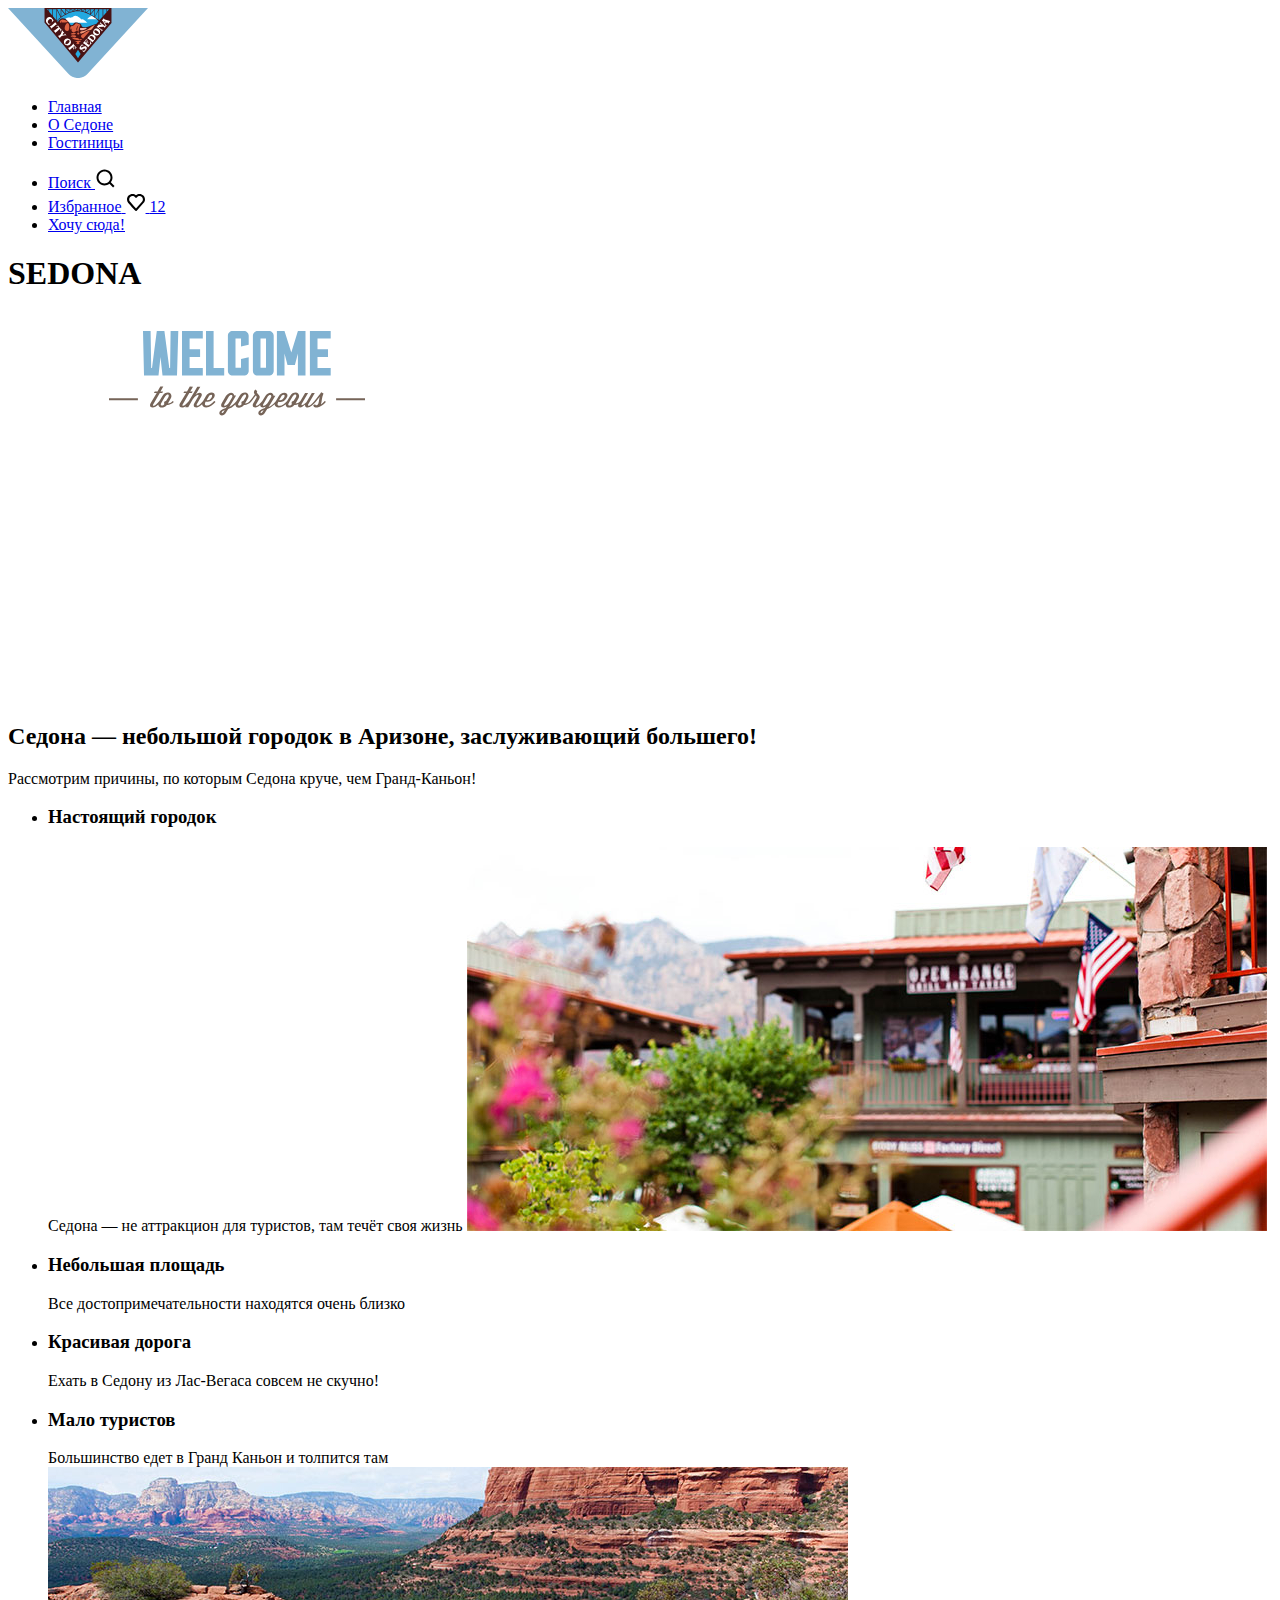
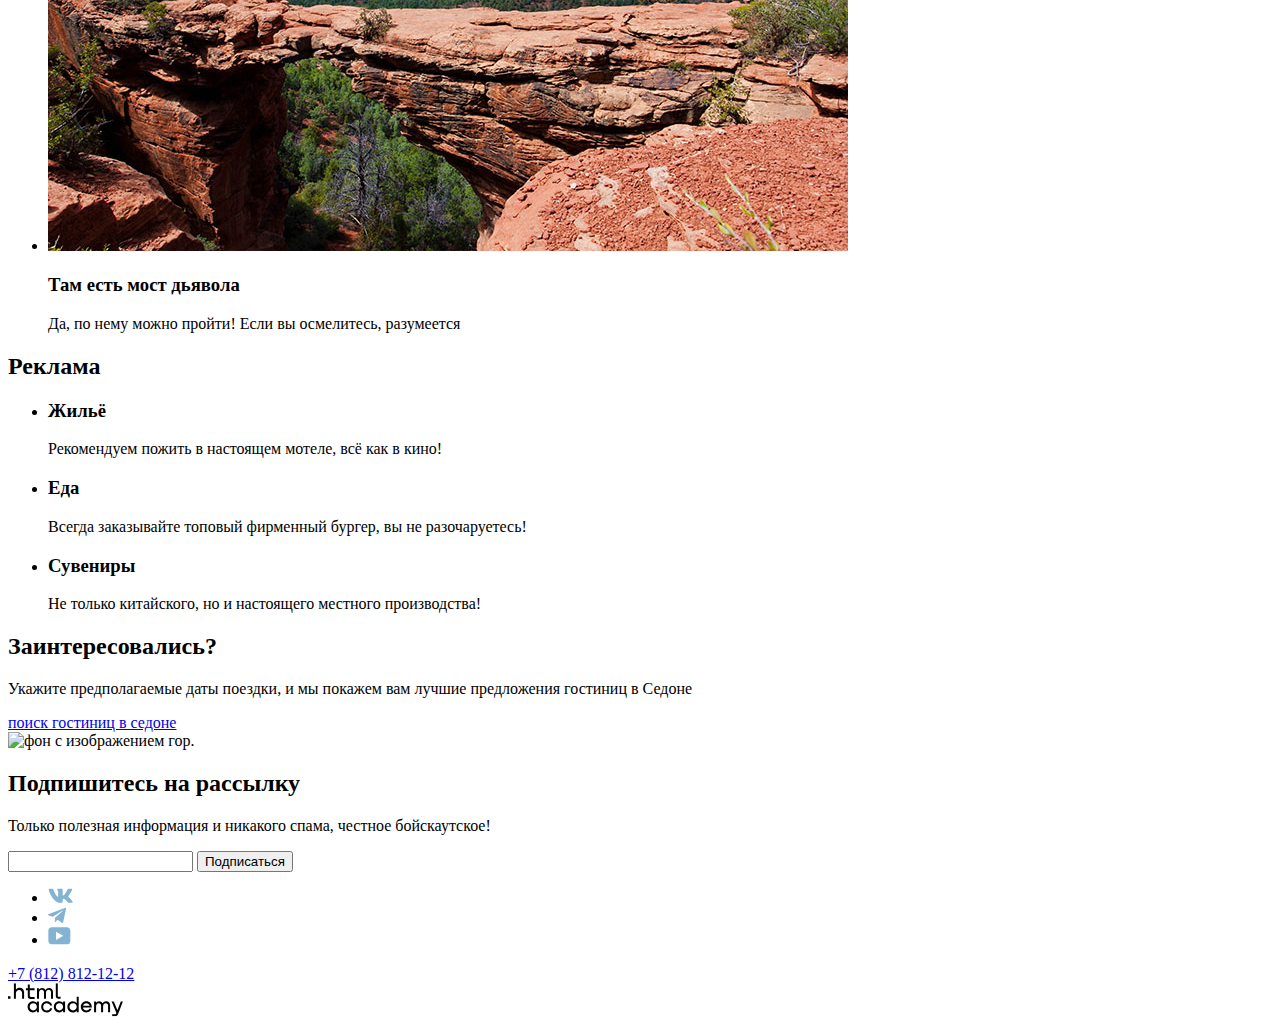
==== commit d9d578e6: "вносит правки по критериям 1,2 и 3" ====
--- a/index.html
+++ b/index.html
@@ -4,6 +4,7 @@
 <head>
   <meta charset="utf-8">
   <title>Седона</title>
+  <link rel="stylesheet" href="styles/styles.css">
 </head>
 
 <body>
@@ -12,7 +13,7 @@
 
     <!--  логотип  -->
     <a>
-      <img src="img/logo_sedona.svg" width="140" height="70" alt="Логотип Седона">
+      <img src="img/logo_sedona.svg" width="140" height="70" alt="Логотип Седона.">
     </a>
     <!--/  логотип  -->
 
@@ -89,7 +90,7 @@
         <li class="benefits_item">
           <h3>Настоящий городок</h3>
           <span>Седона — не аттракцион для туристов, там течёт своя жизнь</span>
-          <img src=" img/index_img/photo-1.jpg" width="800" height="384" alt=" деревья и здание с флагами">
+          <img src=" img/index_img/photo-1.jpg" width="800" height="384" alt=" деревья и здание с флагами.">
         </li>
         <li class="benefits_item">
           <h3>Небольшая площадь</h3>
@@ -104,7 +105,7 @@
           <span>Большинство едет в Гранд Каньон и толпится там</span>
         </li>
         <li class=" benefits_item">
-          <img src="img/index_img/photo-2.jpg" alt="горный пейзаж">
+          <img src="img/index_img/photo-2.jpg" alt="горный пейзаж.">
           <h3>Там есть мост дьявола</h3>
           <span>Да, по нему можно пройти! Если вы осмелитесь, разумеется</span>
         </li>
@@ -115,10 +116,10 @@
     <!--  реклама  -->
     <section class=" advertising">
       <h2 class="visually-hidden">Реклама</h2>
-      <ul class="advertising-list">
+      <ul class="advertising_list">
 
         <!--  жилье  -->
-        <li class="advertising-item">
+        <li class="advertising_item">
           <h3>Жильё</h3>
           <p>Рекомендуем пожить в настоящем мотеле,
             всё как в кино!</p>
@@ -126,7 +127,7 @@
         <!--/  жилье  -->
 
         <!--  еда  -->
-        <li class="advertising-item">
+        <li class="advertising_item">
           <h3>Еда</h3>
           <p>Всегда заказывайте
             топовый фирменный бургер, вы не разочаруетесь!</p>
@@ -134,7 +135,7 @@
         <!--/  еда  -->
 
         <!--  сувениры  -->
-        <li class="advertising-item">
+        <li class="advertising_item">
           <h3>Сувениры</h3>
           <p>Не только китайского,
             но и настоящего местного производства!</p>
@@ -149,7 +150,7 @@
     <section class="hotel_search">
       <h2>Заинтересовались?</h2>
       <p>Укажите предполагаемые даты поездки, и мы покажем вам лучшие предложения гостиниц в Седоне</p>
-      <a href="" class="button">поиск гостиниц в седоне</a>
+      <a href="#" class="button">поиск гостиниц в седоне</a>
     </section>
     <!--/  поиск  -->
 
@@ -162,7 +163,7 @@
 
       <!--  подписка  -->
       <section class="subscribe">
-        <img src="" alt="фон с изображением гор">
+        <img src="#" alt="фон с изображением гор.">
         <section class="subscribe_form">
           <h2>Подпишитесь на рассылку</h2>
           <p>Только полезная информация и никакого спама, честное бойскаутское!</p>
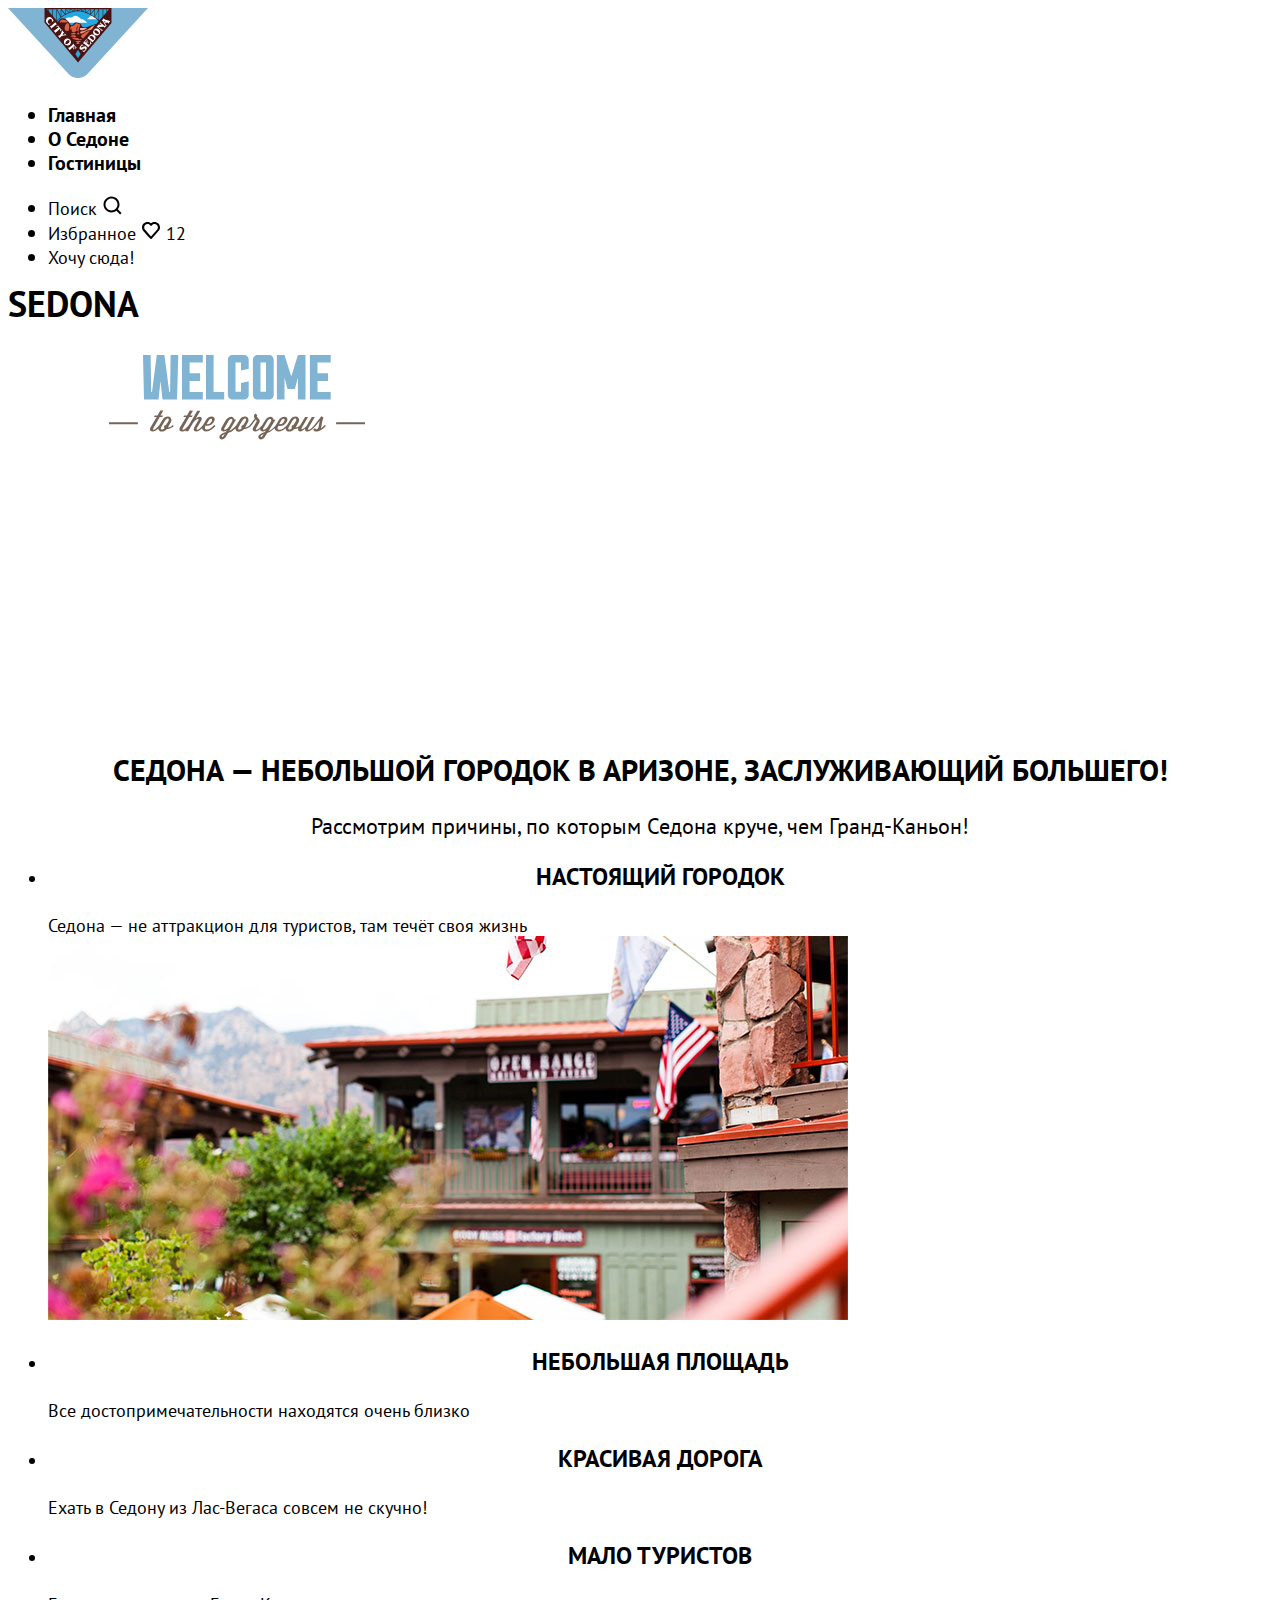
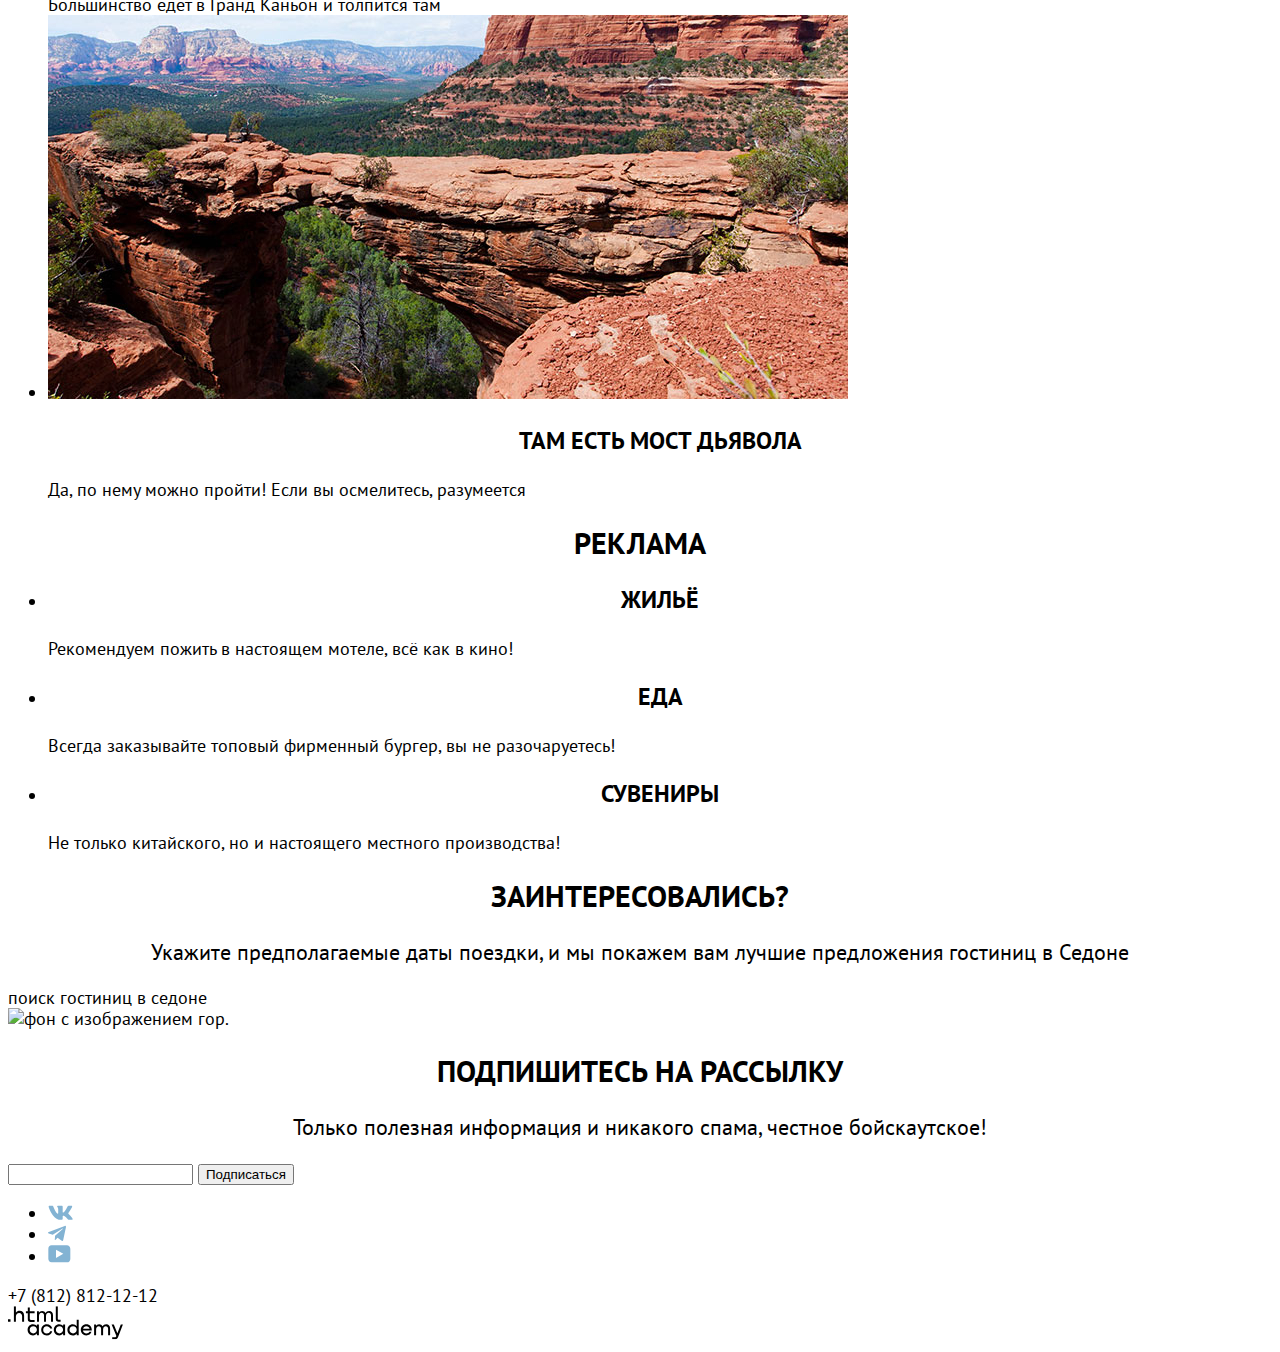
==== commit 211ce8fb: "начинает подключение шрифтов" ====
--- a/index.html
+++ b/index.html
@@ -121,24 +121,24 @@
         <!--  жилье  -->
         <li class="advertising_item">
           <h3>Жильё</h3>
-          <p>Рекомендуем пожить в настоящем мотеле,
-            всё как в кино!</p>
+          <span>Рекомендуем пожить в настоящем мотеле,
+            всё как в кино!</span>
         </li>
         <!--/  жилье  -->
 
         <!--  еда  -->
         <li class="advertising_item">
           <h3>Еда</h3>
-          <p>Всегда заказывайте
-            топовый фирменный бургер, вы не разочаруетесь!</p>
+          <span>Всегда заказывайте
+            топовый фирменный бургер, вы не разочаруетесь!</span>
         </li>
         <!--/  еда  -->
 
         <!--  сувениры  -->
         <li class="advertising_item">
           <h3>Сувениры</h3>
-          <p>Не только китайского,
-            но и настоящего местного производства!</p>
+          <span>Не только китайского,
+            но и настоящего местного производства!</span>
         </li>
         <!--/  сувениры  -->
 
--- a/styles/styles.css
+++ b/styles/styles.css
@@ -0,0 +1,72 @@
+/*подключение шрифтов c сервера или с машины пользователя*/
+@font-face {
+  /*название шрифта*/
+  font-family: "PT Sans";
+  /*стилизация шрифта normal(обычный шрифт), italic(курсивный шрифт), или oblique(смоделированный из обычного курсиный шрифт методом наклона)*/
+  font-style: normal;
+  /*начертание шрифта https://developer.mozilla.org/ru/docs/Web/CSS/font-weight*/
+  font-weight: 400;
+  /*путь к шрифту через корневую папку*/
+  src: url(../fonts/ptsans-400.woff2) format("woff2");
+
+  font-display: swap;
+}
+
+@font-face {
+  font-family: "PT Sans";
+  font-style: normal;
+  font-weight: 700;
+  src: url(../fonts/ptsans-700.woff2) format("woff2");
+  font-display: swap;
+}
+
+body {
+  font-family: "PT Sans", sans-serif;
+  font-size: 18px;
+  Line-height: 21px;
+  color: #000000;
+  background-color: #FFFFFF;
+}
+
+/*pages*/
+a {
+  color: inherit;
+  text-decoration: none;
+}
+
+h2 {
+  font-weight: 700;
+  font-size: 30px;
+  line-height: 36px;
+  text-align: center;
+  text-transform: uppercase;
+}
+
+h3 {
+  font-weight: 700;
+  font-size: 24px;
+  line-height: 28px;
+  text-align: center;
+  text-transform: uppercase;
+}
+
+p {
+  font-weight: 400;
+  font-size: 22px;
+  line-height: 26px;
+  text-align: center;
+}
+
+span {
+  font-weight: 400;
+  font-size: 18px;
+  line-height: 21px;
+  text-align: center;
+}
+
+.header_index {
+  font-weight: 700;
+  Font-size: 20px;
+  Line-height: 24px;
+}
+
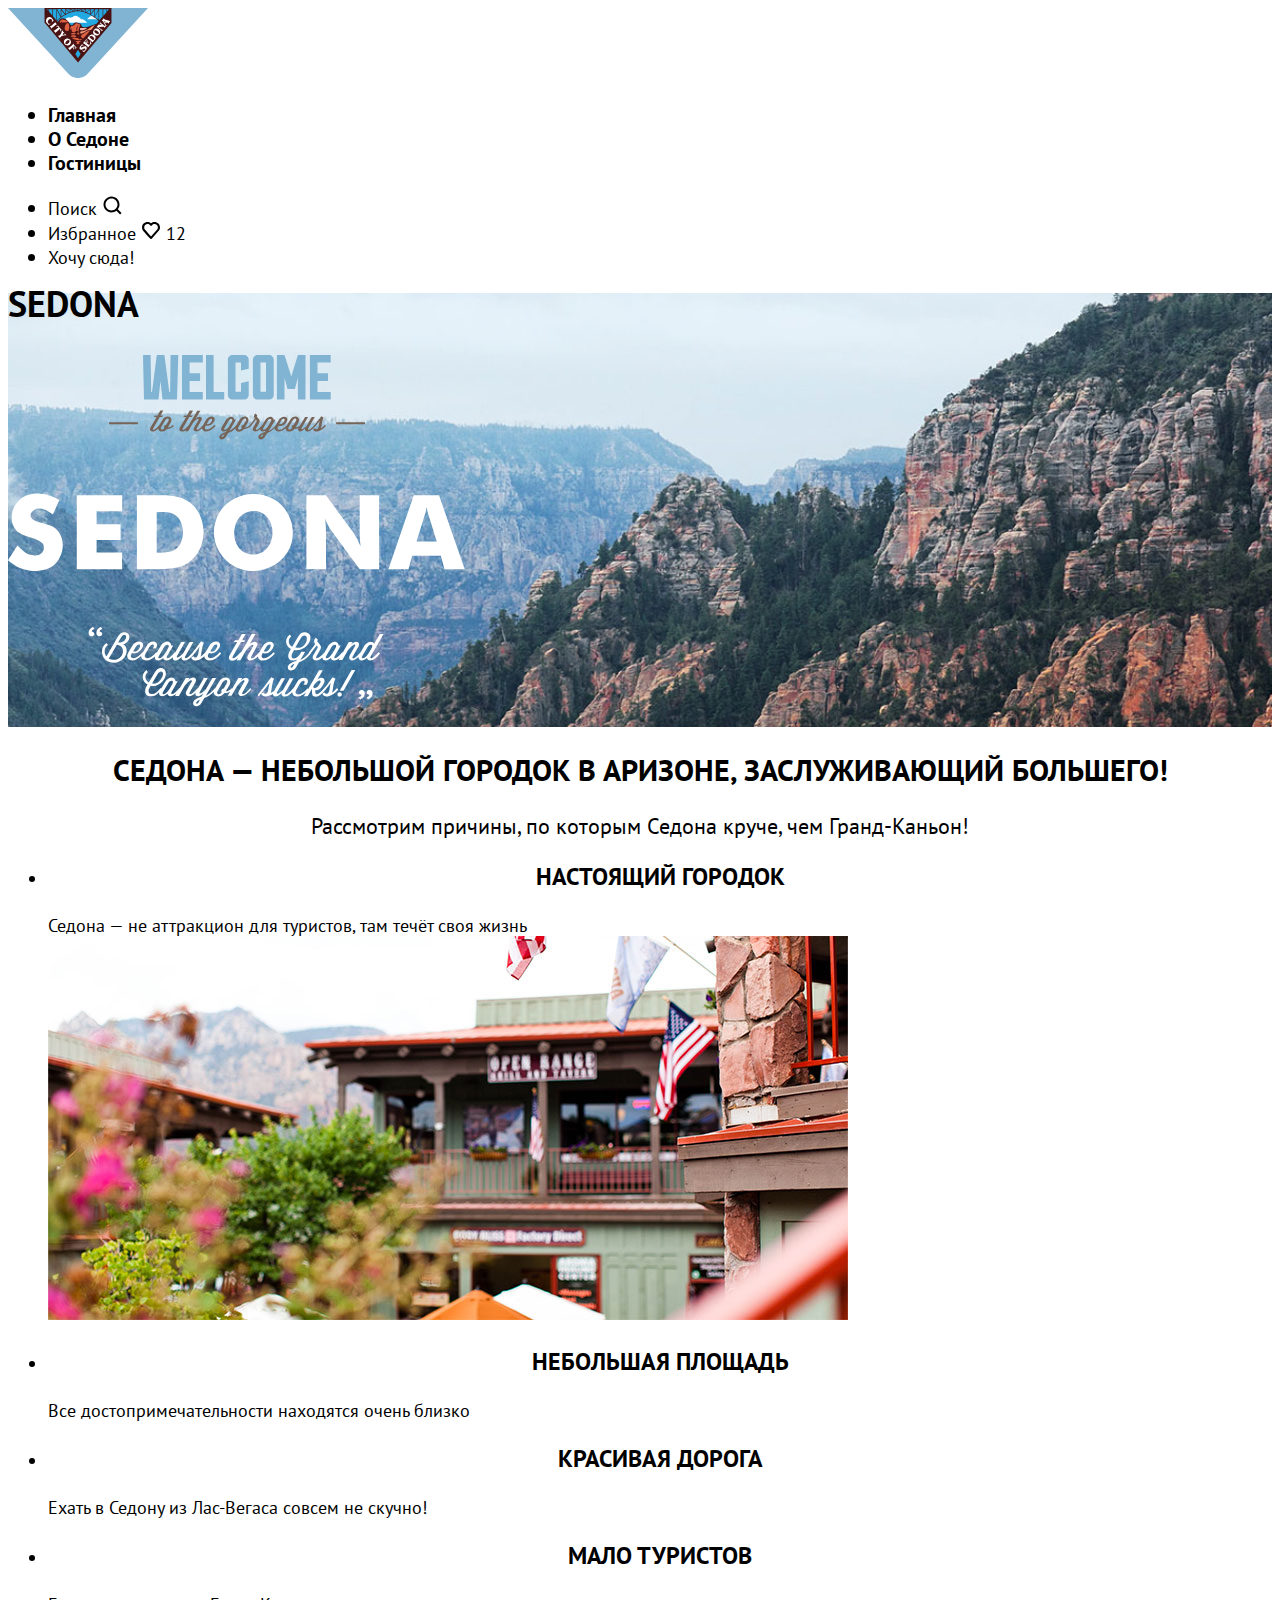
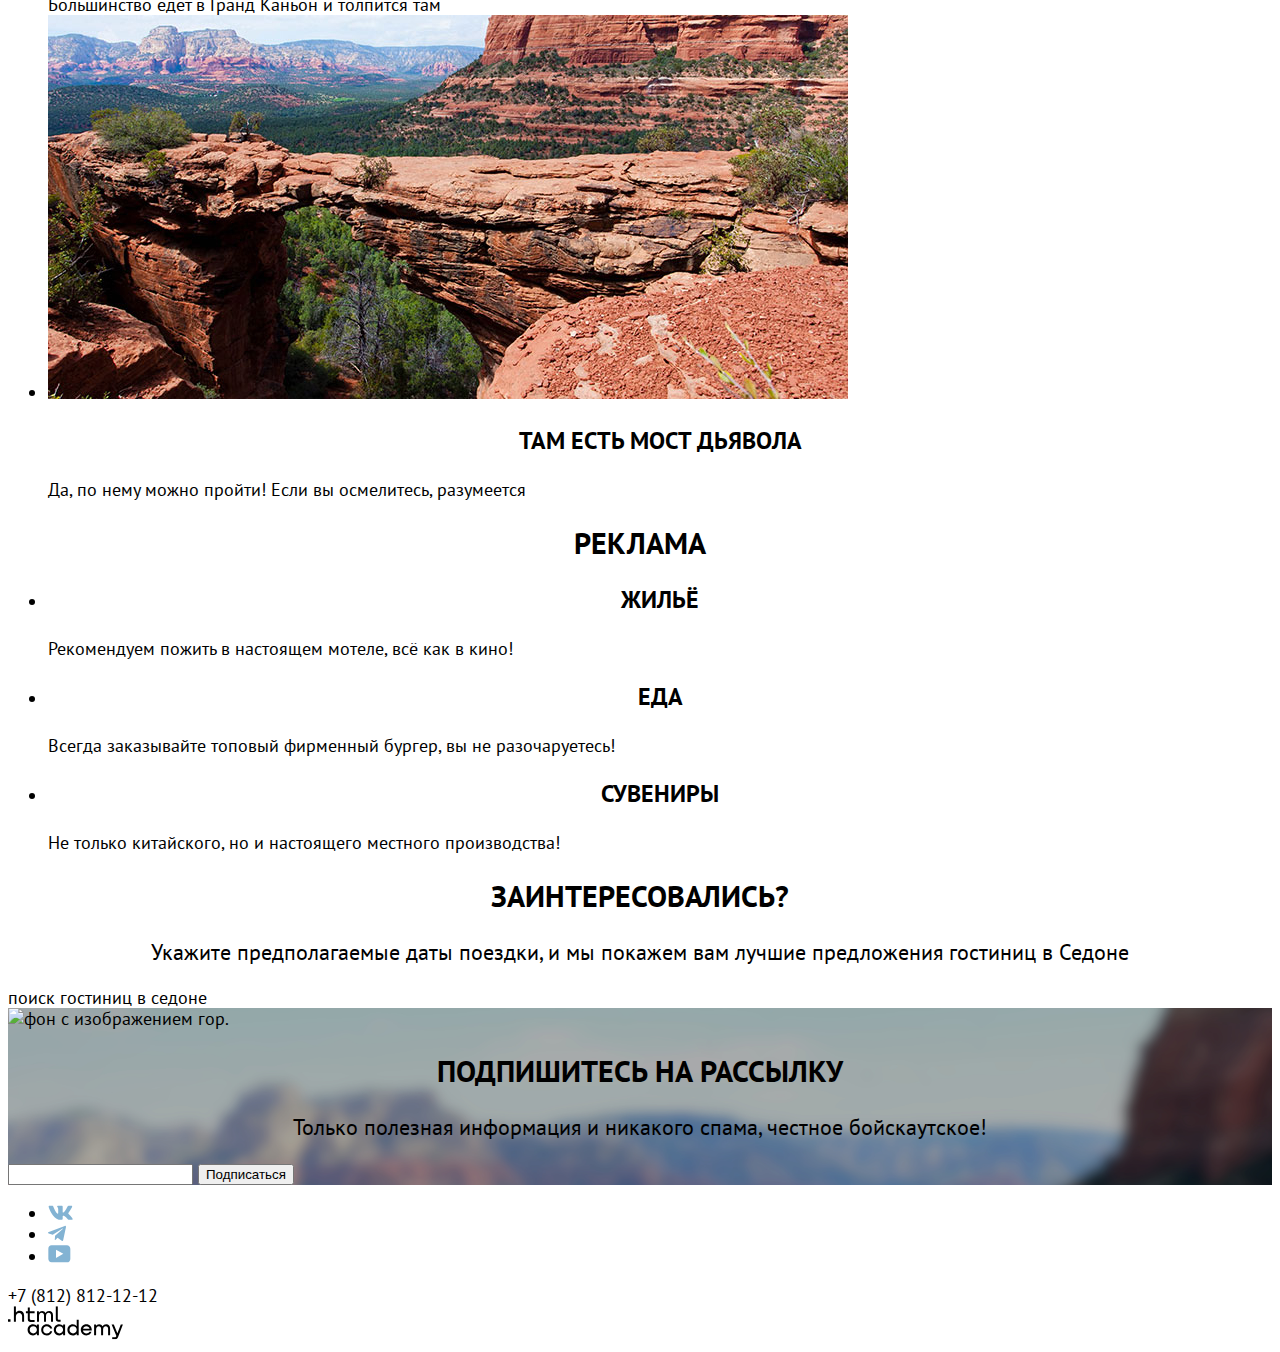
==== commit eea8ead9: "базовая стилизация для index и catalog" ====
--- a/index.html
+++ b/index.html
@@ -1,271 +1,271 @@
 <!DOCTYPE html>
 <html lang="ru">
 
-<head>
-  <meta charset="utf-8">
-  <title>Седона</title>
-  <link rel="stylesheet" href="styles/styles.css">
-</head>
-
-<body>
-  <!-- шапка-->
-  <header class="header_index">
-
-    <!--  логотип  -->
-    <a>
-      <img src="img/logo_sedona.svg" width="140" height="70" alt="Логотип Седона.">
-    </a>
-    <!--/  логотип  -->
-
-    <!--  основное меню  -->
-    <nav class="navigation">
-      <ul class="navigation_list">
-        <li class="navigation_item">
-          <a href="#">Главная</a>
-        </li>
-        <li class="navigation_item">
-          <a href="#">О Седоне</a>
-        </li>
-        <li class="navigation_item">
-          <a href="#">Гостиницы</a>
-        </li>
-      </ul>
-    </nav>
-    <!--/  основное меню  -->
-
-    <!--  клиентское меню  -->
-    <nav class="user_navigation">
-      <ul class="navigation_list">
-        <li class="navigation_item">
-          <a href="#">
-            <span class="visually-hidden">Поиск</span>
-            <svg width="20" height="20" viewBox="0 0 20 20" fill="none" xmlns="http://www.w3.org/2000/svg">
-              <path
-                d="M19.5 18.0083L15.8 14.3287C16.8 13.0359 17.5 11.3453 17.5 9.4558C17.5 5.08011 13.9 1.5 9.5 1.5C5.1 1.5 1.5 5.17956 1.5 9.55525C1.5 13.9309 5.1 17.511 9.5 17.511C11.3 17.511 13 16.9144 14.4 15.8204L18.1 19.5L19.5 18.0083ZM9.5 15.5221C6.2 15.5221 3.5 12.837 3.5 9.55525C3.5 6.27348 6.2 3.5884 9.5 3.5884C12.8 3.5884 15.5 6.27348 15.5 9.55525C15.5 12.837 12.8 15.5221 9.5 15.5221Z"
-                fill="black" />
+  <head>
+    <meta charset="utf-8">
+    <title>Седона</title>
+    <link rel="stylesheet" href="styles/styles.css">
+  </head>
+
+  <body>
+    <!-- шапка-->
+    <header class="header_index">
+
+      <!--  логотип  -->
+      <a>
+        <img src="img/logo_sedona.svg" width="140" height="70" alt="Логотип Седона.">
+      </a>
+      <!--/  логотип  -->
+
+      <!--  основное меню  -->
+      <nav class="navigation">
+        <ul class="navigation_list">
+          <li class="navigation_item">
+            <a href="#">Главная</a>
+          </li>
+          <li class="navigation_item">
+            <a href="#">О Седоне</a>
+          </li>
+          <li class="navigation_item">
+            <a href="#">Гостиницы</a>
+          </li>
+        </ul>
+      </nav>
+      <!--/  основное меню  -->
+
+      <!--  клиентское меню  -->
+      <nav class="user_navigation">
+        <ul class="navigation_list">
+          <li class="navigation_item">
+            <a href="#">
+              <span class="visually-hidden">Поиск</span>
+              <svg width="20" height="20" viewBox="0 0 20 20" fill="none" xmlns="http://www.w3.org/2000/svg">
+                <path
+                  d="M19.5 18.0083L15.8 14.3287C16.8 13.0359 17.5 11.3453 17.5 9.4558C17.5 5.08011 13.9 1.5 9.5 1.5C5.1 1.5 1.5 5.17956 1.5 9.55525C1.5 13.9309 5.1 17.511 9.5 17.511C11.3 17.511 13 16.9144 14.4 15.8204L18.1 19.5L19.5 18.0083ZM9.5 15.5221C6.2 15.5221 3.5 12.837 3.5 9.55525C3.5 6.27348 6.2 3.5884 9.5 3.5884C12.8 3.5884 15.5 6.27348 15.5 9.55525C15.5 12.837 12.8 15.5221 9.5 15.5221Z"
+                  fill="black" />
+              </svg>
+            </a>
+          </li>
+          <li class="navigation_item">
+            <a href="#">
+              <span class="visually-hidden">Избранное</span>
+              <svg width="20" height="20" viewBox="0 0 20 20" fill="none" xmlns="http://www.w3.org/2000/svg">
+                <path
+                  d="M9.9 19C9.6 19 9.3 18.9 9.1 18.6C3.7 12.5 2.4 11.1 2.1 10.7C1.4 9.8 1 8.6 1 7.4C1 4.4 3.4 2 6.5 2C7.8 2 9 2.5 10 3.3C11 2.5 12.3 2 13.5 2C16.5 2 19 4.4 19 7.4C19 8.7 18.5 9.9 17.7 10.8L10.7 18.7C10.5 18.9 10.3 19 9.9 19ZM3.9 9.5C4.2 9.9 7.4 13.5 10 16.4L16.2 9.4C16.7 8.9 16.9 8.2 16.9 7.4C16.9 5.6 15.4 4.1 13.6 4.1C12.6 4.1 11.6 4.6 10.9 5.4C10.6 5.7 10.3 5.8 10 5.8C9.7 5.8 9.4 5.6 9.2 5.4C8.5 4.6 7.5 4.1 6.5 4.1C4.7 4.1 3.2 5.6 3.2 7.4C3.1 8.3 3.5 9 3.9 9.5C3.8 9.5 3.8 9.5 3.9 9.5Z"
+                  fill="black" />
+              </svg>
+              <span class="favorites">12</span>
+            </a>
+          </li>
+          <li class="navigation_item">
+            <a href="#">
+              <span class="visually-hidden">Хочу сюда!</span>
+            </a>
+          </li>
+        </ul>
+      </nav>
+      <!--/  клиентское меню  -->
+
+    </header>
+    <!--шапка-->
+
+    <!--основной контент-->
+    <main class="main_index">
+
+      <!--  баннер  -->
+      <section class="main_banner">
+        <h1 class="visually-hidden">SEDONA</h1>
+        <img class="banner" src="img/welcome.svg" width="458" height="385"
+          alt="добро пожаловать в Седону, потому что Гранд-каньон хуже">
+      </section>
+      <!--/  баннер  -->
+
+      <!--  преимущества  -->
+      <section class="main_benefits">
+        <h2>Седона — небольшой городок в Аризоне,
+          заслуживающий большего!</h2>
+        <p>Рассмотрим причины, по которым Седона круче, чем Гранд-Каньон!</p>
+
+        <ul class="benefits_list">
+          <li class="benefits_item">
+            <h3>Настоящий городок</h3>
+            <span>Седона — не аттракцион для туристов, там течёт своя жизнь</span>
+            <img src=" img/index_img/photo-1.jpg" width="800" height="384" alt=" деревья и здание с флагами.">
+          </li>
+          <li class="benefits_item">
+            <h3>Небольшая площадь</h3>
+            <span>Все достопримечательности находятся очень близко</span>
+          </li>
+          <li class="benefits_item">
+            <h3>Красивая дорога</h3>
+            <span>Ехать в Седону из Лас-Вегаса совсем не скучно!</span>
+          </li>
+          <li class="benefits_item">
+            <h3>Мало туристов</h3>
+            <span>Большинство едет в Гранд Каньон и толпится там</span>
+          </li>
+          <li class=" benefits_item">
+            <img src="img/index_img/photo-2.jpg" alt="горный пейзаж.">
+            <h3>Там есть мост дьявола</h3>
+            <span>Да, по нему можно пройти! Если вы осмелитесь, разумеется</span>
+          </li>
+        </ul>
+      </section>
+      <!--/  преимущества  -->
+
+      <!--  реклама  -->
+      <section class=" advertising">
+        <h2 class="visually-hidden">Реклама</h2>
+        <ul class="advertising_list">
+
+          <!--  жилье  -->
+          <li class="advertising_item">
+            <h3>Жильё</h3>
+            <span>Рекомендуем пожить в настоящем мотеле,
+              всё как в кино!</span>
+          </li>
+          <!--/  жилье  -->
+
+          <!--  еда  -->
+          <li class="advertising_item">
+            <h3>Еда</h3>
+            <span>Всегда заказывайте
+              топовый фирменный бургер, вы не разочаруетесь!</span>
+          </li>
+          <!--/  еда  -->
+
+          <!--  сувениры  -->
+          <li class="advertising_item">
+            <h3>Сувениры</h3>
+            <span>Не только китайского,
+              но и настоящего местного производства!</span>
+          </li>
+          <!--/  сувениры  -->
+
+        </ul>
+      </section>
+      <!--/  реклама  -->
+
+      <!--  поиск  -->
+      <section class="hotel_search">
+        <h2>Заинтересовались?</h2>
+        <p>Укажите предполагаемые даты поездки, и мы покажем вам лучшие предложения гостиниц в Седоне</p>
+        <a href="#" class="button">поиск гостиниц в седоне</a>
+      </section>
+      <!--/  поиск  -->
+
+    </main>
+    <!--/основной контент-->
+
+    <!--подвал-->
+    <footer>
+      <section class="footer_index">
+
+        <!--  подписка  -->
+        <section class="subscribe">
+          <img src="#" alt="фон с изображением гор.">
+          <section class="subscribe_form">
+            <h2>Подпишитесь на рассылку</h2>
+            <p>Только полезная информация и никакого спама, честное бойскаутское!</p>
+            <label for="form">
+              <input type="вашe-mail">
+              <button>Подписаться</button>
+            </label>
+          </section>
+        </section>
+        <!--/  подписка  -->
+
+        <!--  соцсети  -->
+        <ul class="social_icons">
+          <li>
+            <a href="https://vk.com/htmlacademy" class="vk">
+              <svg width="25" height="15" viewBox="0 0 25 15" fill="none" xmlns="http://www.w3.org/2000/svg">
+                <path fill-rule="evenodd" clip-rule="evenodd"
+                  d="M24.1164 1.80445C24.2824 1.25845 24.1164 0.856445 23.3214 0.856445H20.6964C20.0284 0.856445 19.7204 1.20345 19.5534 1.58645C19.5534 1.58645 18.2184 4.78245 16.3274 6.85845C15.7154 7.46045 15.4374 7.65145 15.1034 7.65145C14.9364 7.65145 14.6854 7.46045 14.6854 6.91345V1.80445C14.6854 1.14845 14.5014 0.856445 13.9454 0.856445H9.81738C9.40038 0.856445 9.14938 1.16045 9.14938 1.44945C9.14938 2.07045 10.0954 2.21445 10.1924 3.96245V7.76045C10.1924 8.59345 10.0394 8.74444 9.70538 8.74444C8.81538 8.74444 6.65038 5.53345 5.36538 1.85945C5.11638 1.14445 4.86438 0.856445 4.19338 0.856445H1.56638C0.816382 0.856445 0.666382 1.20345 0.666382 1.58645C0.666382 2.26845 1.55638 5.65645 4.81138 10.1374C6.98138 13.1974 10.0364 14.8564 12.8194 14.8564C14.4884 14.8564 14.6944 14.4884 14.6944 13.8534V11.5404C14.6944 10.8034 14.8524 10.6564 15.3814 10.6564C15.7714 10.6564 16.4384 10.8484 17.9964 12.3234C19.7764 14.0724 20.0694 14.8564 21.0714 14.8564H23.6964C24.4464 14.8564 24.8224 14.4884 24.6064 13.7604C24.3684 13.0364 23.5184 11.9854 22.3914 10.7384C21.7794 10.0284 20.8614 9.26345 20.5824 8.88045C20.1934 8.38945 20.3044 8.17045 20.5824 7.73345C20.5824 7.73345 23.7824 3.30745 24.1154 1.80445H24.1164Z"
+                  fill="#83B3D3" />
+              </svg>
+            </a>
+          </li>
+          <li>
+            <a href="https://t.me/htmlacademy" class="telegram">
+              <svg width="18" height="16" viewBox="0 0 18 16" fill="none" xmlns="http://www.w3.org/2000/svg">
+                <path
+                  d="M16.785 0.955705L0.840489 7.1042C-0.247661 7.54126 -0.241365 8.14828 0.640845 8.41897L4.73445 9.69597L14.2058 3.72014C14.6537 3.44766 15.0629 3.59424 14.7265 3.89281L7.05283 10.8183H7.05103L7.05283 10.8192L6.77045 15.0387C7.18413 15.0387 7.36669 14.8489 7.59871 14.625L9.58705 12.6915L13.7229 15.7464C14.4855 16.1664 15.0332 15.9506 15.2229 15.0405L17.9379 2.2453C18.2158 1.13107 17.5126 0.626562 16.785 0.955705Z"
+                  fill="#83B3D3" />
+              </svg>
+            </a>
+          </li>
+          <li>
+            <a href="https://www.youtube.com/user/htmlacademyru" class="youtube">
+              <svg width="23" height="18" viewBox="0 0 23 18" fill="none" xmlns="http://www.w3.org/2000/svg">
+                <path
+                  d="M18.9402 0.356445H3.50738C1.64668 0.356445 0.333252 1.9502 0.333252 3.75645V13.8502C0.333252 15.7627 1.64668 17.3564 3.50738 17.3564H19.1591C20.8009 17.3564 22.3333 15.7627 22.3333 13.9564V3.75645C22.1143 1.9502 20.8009 0.356445 18.9402 0.356445ZM7.99494 12.8939V4.81894L15.3283 8.85645L7.99494 12.8939Z"
+                  fill="#83B3D3" />
+              </svg>
+            </a>
+          </li>
+        </ul>
+        <!--/  соцсети  -->
+
+        <!--  контактный телефон  -->
+        <div class="telephone">
+          <a href=”tel:+78128121212”>+7 (812) 812-12-12</a>
+        </div>
+        <!--/  контактный телефон  -->
+
+        <!--  логотип академии  -->
+        <div>
+          <a href="https://htmlacademy.ru/">
+            <svg width="115" height="34" viewBox="0 0 115 34" fill="none" xmlns="http://www.w3.org/2000/svg">
+              <g clip-path="url(#clip0_33515_1190)">
+                <path d="M0 13.2564V15.8564H2.5V13.2564H0Z" fill="black" />
+                <path
+                  d="M11.6 4.85645C10 4.85645 8.8 5.55645 8 6.55645H7.9V0.356445H5.9V15.8564H7.9V10.5564C7.9 8.45645 9.2 6.95645 11.2 6.95645C13 6.95645 14.1 8.35645 14.1 10.1564V15.8564H16.1V9.75644C16.2 6.75644 14.3 4.85645 11.6 4.85645Z"
+                  fill="black" />
+                <path
+                  d="M26.6 5.15645H21.8V1.45645H19.8V5.25645H17.9V7.25645H19.8V13.2564C19.8 14.9564 20.8 15.9564 22.5 15.9564H26.6V13.9564H22.9C22.2 13.9564 21.8 13.5564 21.8 12.8564V7.15645H26.6V5.15645Z"
+                  fill="black" />
+                <path
+                  d="M41.1 4.95645C39.5 4.95645 38.2 5.75644 37.6 7.05645H37.5C36.9 5.85645 35.7 4.95645 34.1 4.95645C32.7 4.95645 31.6 5.75645 31 6.75645H30.9V5.15645H29V15.7564H31V10.3564C31 8.35645 32 6.85645 33.6 6.85645C35.1 6.85645 36 7.85645 36 9.45645V15.7564H38V10.1564C38 7.75645 39.4 6.85645 40.6 6.85645C42.1 6.85645 43 7.85645 43 9.45645V15.7564H45V9.25644C45.1 6.75644 43.6 4.95645 41.1 4.95645Z"
+                  fill="black" />
+                <path
+                  d="M47.8 13.0564C47.8 14.7564 48.8 15.7564 50.6 15.7564H52.6V13.7564H50.9C50.2 13.7564 49.8 13.3564 49.8 12.6564V0.356445H47.8V13.0564Z"
+                  fill="black" />
+                <path
+                  d="M28.9 20.0564C28 18.9564 26.7 18.2564 25 18.2564C21.9 18.2564 19.6 20.5564 19.6 23.8564C19.6 27.1564 21.9 29.4564 25 29.4564C26.8 29.4564 28 28.6564 28.8 27.5564H28.9V29.1564H30.9V18.5564H28.9V20.0564ZM25.3 27.4564C23.1 27.4564 21.7 25.8564 21.7 23.8564C21.7 21.8564 23.1 20.2564 25.3 20.2564C27.5 20.2564 28.9 21.8564 28.9 23.8564C28.9 25.7564 27.5 27.4564 25.3 27.4564Z"
+                  fill="black" />
+                <path
+                  d="M44.2 22.3564C43.7 19.9564 41.6 18.2564 38.8 18.2564C35.4 18.2564 33.2 20.7564 33.2 23.8564C33.2 26.9564 35.4 29.4564 38.8 29.4564C41.6 29.4564 43.7 27.6564 44.2 25.2564H42.1C41.7 26.5564 40.4 27.5564 38.8 27.5564C36.6 27.5564 35.2 25.9564 35.2 23.9564C35.2 21.9564 36.6 20.3564 38.8 20.3564C40.4 20.3564 41.6 21.3564 42.1 22.5564H44.2V22.3564Z"
+                  fill="black" />
+                <path
+                  d="M55.1 20.0564C54.2 18.9564 52.9 18.2564 51.2 18.2564C48.1 18.2564 45.8 20.5564 45.8 23.8564C45.8 27.1564 48.1 29.4564 51.2 29.4564C53 29.4564 54.2 28.6564 55 27.5564H55.1V29.1564H57.1V18.5564H55.1V20.0564ZM51.5 27.4564C49.3 27.4564 47.9 25.8564 47.9 23.8564C47.9 21.8564 49.3 20.2564 51.5 20.2564C53.7 20.2564 55.1 21.8564 55.1 23.8564C55.1 25.7564 53.6 27.4564 51.5 27.4564Z"
+                  fill="black" />
+                <path
+                  d="M68.7 20.1564C67.8 19.0564 66.5 18.2564 64.8 18.2564C61.7 18.2564 59.4 20.5564 59.4 23.8564C59.4 27.1564 61.6 29.4564 64.8 29.4564C66.5 29.4564 67.8 28.6564 68.6 27.6564H68.7V29.1564H70.7V13.7564H68.7V20.1564ZM65.1 27.4564C62.9 27.4564 61.5 25.8564 61.5 23.8564C61.5 21.8564 62.9 20.2564 65.1 20.2564C67.3 20.2564 68.7 21.8564 68.7 23.8564C68.6 25.8564 67.2 27.4564 65.1 27.4564Z"
+                  fill="black" />
+                <path
+                  d="M78.3 18.2564C75 18.2564 72.8 20.7564 72.8 23.8564C72.8 26.8564 74.9 29.4564 78.3 29.4564C80.8 29.4564 82.8 28.1564 83.5 25.8564H81.4C80.9 26.8564 79.8 27.4564 78.4 27.4564C76.5 27.4564 75.1 26.1564 75 24.5564H83.8C84 20.9564 81.8 18.2564 78.3 18.2564ZM78.3 20.1564C80 20.1564 81.3 21.1564 81.6 22.7564H75.1C75.4 21.2564 76.6 20.1564 78.3 20.1564Z"
+                  fill="black" />
+                <path
+                  d="M98.2 18.2564C96.6 18.2564 95.3 19.0564 94.6 20.2564H94.5C93.9 19.0564 92.7 18.2564 91.1 18.2564C89.7 18.2564 88.6 18.9564 88 20.0564V18.5564H86.1V29.1564H88.1V23.7564C88.1 21.7564 89.1 20.3564 90.7 20.2564C92.2 20.2564 93.1 21.2564 93.1 22.8564V29.1564H95.1V23.5564C95.1 21.1564 96.5 20.2564 97.7 20.2564C99.2 20.2564 100.1 21.2564 100.1 22.8564V29.1564H102.1V22.6564C102.2 20.0564 100.7 18.2564 98.2 18.2564Z"
+                  fill="black" />
+                <path
+                  d="M109.4 27.3564L105.8 18.4564H103.6L108.4 30.0564C108.1 30.9564 107.7 31.2564 106.7 31.2564H104.2V33.2564H106.7C108.5 33.2564 109.5 32.4564 110.2 30.6564L114.9 18.4564H112.8L109.4 27.3564Z"
+                  fill="black" />
+              </g>
+              <defs>
+                <clipPath id="clip0_33515_1190">
+                  <rect width="115" height="33" fill="white" transform="translate(0 0.356445)" />
+                </clipPath>
+              </defs>
             </svg>
           </a>
-        </li>
-        <li class="navigation_item">
-          <a href="#">
-            <span class="visually-hidden">Избранное</span>
-            <svg width="20" height="20" viewBox="0 0 20 20" fill="none" xmlns="http://www.w3.org/2000/svg">
-              <path
-                d="M9.9 19C9.6 19 9.3 18.9 9.1 18.6C3.7 12.5 2.4 11.1 2.1 10.7C1.4 9.8 1 8.6 1 7.4C1 4.4 3.4 2 6.5 2C7.8 2 9 2.5 10 3.3C11 2.5 12.3 2 13.5 2C16.5 2 19 4.4 19 7.4C19 8.7 18.5 9.9 17.7 10.8L10.7 18.7C10.5 18.9 10.3 19 9.9 19ZM3.9 9.5C4.2 9.9 7.4 13.5 10 16.4L16.2 9.4C16.7 8.9 16.9 8.2 16.9 7.4C16.9 5.6 15.4 4.1 13.6 4.1C12.6 4.1 11.6 4.6 10.9 5.4C10.6 5.7 10.3 5.8 10 5.8C9.7 5.8 9.4 5.6 9.2 5.4C8.5 4.6 7.5 4.1 6.5 4.1C4.7 4.1 3.2 5.6 3.2 7.4C3.1 8.3 3.5 9 3.9 9.5C3.8 9.5 3.8 9.5 3.9 9.5Z"
-                fill="black" />
-            </svg>
-            <span class="favorites">12</span>
-          </a>
-        </li>
-        <li class="navigation_item">
-          <a href="#">
-            <span class="visually-hidden">Хочу сюда!</span>
-          </a>
-        </li>
-      </ul>
-    </nav>
-    <!--/  клиентское меню  -->
-
-  </header>
-  <!--шапка-->
-
-  <!--основной контент-->
-  <main class="main_index">
-
-    <!--  баннер  -->
-    <section class="main_banner">
-      <h1 class="visually-hidden">SEDONA</h1>
-      <img class="banner" src="img/welcome.svg" width="458" height="385"
-        alt="добро пожаловать в Седону, потому что Гранд-каньон хуже">
-    </section>
-    <!--/  баннер  -->
-
-    <!--  преимущества  -->
-    <section class="main_benefits">
-      <h2>Седона — небольшой городок в Аризоне,
-        заслуживающий большего!</h2>
-      <p>Рассмотрим причины, по которым Седона круче, чем Гранд-Каньон!</p>
-
-      <ul class="benefits_list">
-        <li class="benefits_item">
-          <h3>Настоящий городок</h3>
-          <span>Седона — не аттракцион для туристов, там течёт своя жизнь</span>
-          <img src=" img/index_img/photo-1.jpg" width="800" height="384" alt=" деревья и здание с флагами.">
-        </li>
-        <li class="benefits_item">
-          <h3>Небольшая площадь</h3>
-          <span>Все достопримечательности находятся очень близко</span>
-        </li>
-        <li class="benefits_item">
-          <h3>Красивая дорога</h3>
-          <span>Ехать в Седону из Лас-Вегаса совсем не скучно!</span>
-        </li>
-        <li class="benefits_item">
-          <h3>Мало туристов</h3>
-          <span>Большинство едет в Гранд Каньон и толпится там</span>
-        </li>
-        <li class=" benefits_item">
-          <img src="img/index_img/photo-2.jpg" alt="горный пейзаж.">
-          <h3>Там есть мост дьявола</h3>
-          <span>Да, по нему можно пройти! Если вы осмелитесь, разумеется</span>
-        </li>
-      </ul>
-    </section>
-    <!--/  преимущества  -->
-
-    <!--  реклама  -->
-    <section class=" advertising">
-      <h2 class="visually-hidden">Реклама</h2>
-      <ul class="advertising_list">
-
-        <!--  жилье  -->
-        <li class="advertising_item">
-          <h3>Жильё</h3>
-          <span>Рекомендуем пожить в настоящем мотеле,
-            всё как в кино!</span>
-        </li>
-        <!--/  жилье  -->
-
-        <!--  еда  -->
-        <li class="advertising_item">
-          <h3>Еда</h3>
-          <span>Всегда заказывайте
-            топовый фирменный бургер, вы не разочаруетесь!</span>
-        </li>
-        <!--/  еда  -->
-
-        <!--  сувениры  -->
-        <li class="advertising_item">
-          <h3>Сувениры</h3>
-          <span>Не только китайского,
-            но и настоящего местного производства!</span>
-        </li>
-        <!--/  сувениры  -->
-
-      </ul>
-    </section>
-    <!--/  реклама  -->
-
-    <!--  поиск  -->
-    <section class="hotel_search">
-      <h2>Заинтересовались?</h2>
-      <p>Укажите предполагаемые даты поездки, и мы покажем вам лучшие предложения гостиниц в Седоне</p>
-      <a href="#" class="button">поиск гостиниц в седоне</a>
-    </section>
-    <!--/  поиск  -->
-
-  </main>
-  <!--/основной контент-->
-
-  <!--подвал-->
-  <footer>
-    <section class="footer_index">
-
-      <!--  подписка  -->
-      <section class="subscribe">
-        <img src="#" alt="фон с изображением гор.">
-        <section class="subscribe_form">
-          <h2>Подпишитесь на рассылку</h2>
-          <p>Только полезная информация и никакого спама, честное бойскаутское!</p>
-          <label for="form">
-            <input type="вашe-mail">
-            <button>Подписаться</button>
-          </label>
-        </section>
-      </section>
-      <!--/  подписка  -->
-
-      <!--  соцсети  -->
-      <ul class="social_icons">
-        <li>
-          <a href="https://vk.com/htmlacademy" class="vk">
-            <svg width="25" height="15" viewBox="0 0 25 15" fill="none" xmlns="http://www.w3.org/2000/svg">
-              <path fill-rule="evenodd" clip-rule="evenodd"
-                d="M24.1164 1.80445C24.2824 1.25845 24.1164 0.856445 23.3214 0.856445H20.6964C20.0284 0.856445 19.7204 1.20345 19.5534 1.58645C19.5534 1.58645 18.2184 4.78245 16.3274 6.85845C15.7154 7.46045 15.4374 7.65145 15.1034 7.65145C14.9364 7.65145 14.6854 7.46045 14.6854 6.91345V1.80445C14.6854 1.14845 14.5014 0.856445 13.9454 0.856445H9.81738C9.40038 0.856445 9.14938 1.16045 9.14938 1.44945C9.14938 2.07045 10.0954 2.21445 10.1924 3.96245V7.76045C10.1924 8.59345 10.0394 8.74444 9.70538 8.74444C8.81538 8.74444 6.65038 5.53345 5.36538 1.85945C5.11638 1.14445 4.86438 0.856445 4.19338 0.856445H1.56638C0.816382 0.856445 0.666382 1.20345 0.666382 1.58645C0.666382 2.26845 1.55638 5.65645 4.81138 10.1374C6.98138 13.1974 10.0364 14.8564 12.8194 14.8564C14.4884 14.8564 14.6944 14.4884 14.6944 13.8534V11.5404C14.6944 10.8034 14.8524 10.6564 15.3814 10.6564C15.7714 10.6564 16.4384 10.8484 17.9964 12.3234C19.7764 14.0724 20.0694 14.8564 21.0714 14.8564H23.6964C24.4464 14.8564 24.8224 14.4884 24.6064 13.7604C24.3684 13.0364 23.5184 11.9854 22.3914 10.7384C21.7794 10.0284 20.8614 9.26345 20.5824 8.88045C20.1934 8.38945 20.3044 8.17045 20.5824 7.73345C20.5824 7.73345 23.7824 3.30745 24.1154 1.80445H24.1164Z"
-                fill="#83B3D3" />
-            </svg>
-          </a>
-        </li>
-        <li>
-          <a href="https://t.me/htmlacademy" class="telegram">
-            <svg width="18" height="16" viewBox="0 0 18 16" fill="none" xmlns="http://www.w3.org/2000/svg">
-              <path
-                d="M16.785 0.955705L0.840489 7.1042C-0.247661 7.54126 -0.241365 8.14828 0.640845 8.41897L4.73445 9.69597L14.2058 3.72014C14.6537 3.44766 15.0629 3.59424 14.7265 3.89281L7.05283 10.8183H7.05103L7.05283 10.8192L6.77045 15.0387C7.18413 15.0387 7.36669 14.8489 7.59871 14.625L9.58705 12.6915L13.7229 15.7464C14.4855 16.1664 15.0332 15.9506 15.2229 15.0405L17.9379 2.2453C18.2158 1.13107 17.5126 0.626562 16.785 0.955705Z"
-                fill="#83B3D3" />
-            </svg>
-          </a>
-        </li>
-        <li>
-          <a href="https://www.youtube.com/user/htmlacademyru" class="youtube">
-            <svg width="23" height="18" viewBox="0 0 23 18" fill="none" xmlns="http://www.w3.org/2000/svg">
-              <path
-                d="M18.9402 0.356445H3.50738C1.64668 0.356445 0.333252 1.9502 0.333252 3.75645V13.8502C0.333252 15.7627 1.64668 17.3564 3.50738 17.3564H19.1591C20.8009 17.3564 22.3333 15.7627 22.3333 13.9564V3.75645C22.1143 1.9502 20.8009 0.356445 18.9402 0.356445ZM7.99494 12.8939V4.81894L15.3283 8.85645L7.99494 12.8939Z"
-                fill="#83B3D3" />
-            </svg>
-          </a>
-        </li>
-      </ul>
-      <!--/  соцсети  -->
-
-      <!--  контактный телефон  -->
-      <div class="telephone">
-        <a href=”tel:+78128121212”>+7 (812) 812-12-12</a>
-      </div>
-      <!--/  контактный телефон  -->
-
-      <!--  логотип академии  -->
-      <div>
-        <a href="https://htmlacademy.ru/">
-          <svg width="115" height="34" viewBox="0 0 115 34" fill="none" xmlns="http://www.w3.org/2000/svg">
-            <g clip-path="url(#clip0_33515_1190)">
-              <path d="M0 13.2564V15.8564H2.5V13.2564H0Z" fill="black" />
-              <path
-                d="M11.6 4.85645C10 4.85645 8.8 5.55645 8 6.55645H7.9V0.356445H5.9V15.8564H7.9V10.5564C7.9 8.45645 9.2 6.95645 11.2 6.95645C13 6.95645 14.1 8.35645 14.1 10.1564V15.8564H16.1V9.75644C16.2 6.75644 14.3 4.85645 11.6 4.85645Z"
-                fill="black" />
-              <path
-                d="M26.6 5.15645H21.8V1.45645H19.8V5.25645H17.9V7.25645H19.8V13.2564C19.8 14.9564 20.8 15.9564 22.5 15.9564H26.6V13.9564H22.9C22.2 13.9564 21.8 13.5564 21.8 12.8564V7.15645H26.6V5.15645Z"
-                fill="black" />
-              <path
-                d="M41.1 4.95645C39.5 4.95645 38.2 5.75644 37.6 7.05645H37.5C36.9 5.85645 35.7 4.95645 34.1 4.95645C32.7 4.95645 31.6 5.75645 31 6.75645H30.9V5.15645H29V15.7564H31V10.3564C31 8.35645 32 6.85645 33.6 6.85645C35.1 6.85645 36 7.85645 36 9.45645V15.7564H38V10.1564C38 7.75645 39.4 6.85645 40.6 6.85645C42.1 6.85645 43 7.85645 43 9.45645V15.7564H45V9.25644C45.1 6.75644 43.6 4.95645 41.1 4.95645Z"
-                fill="black" />
-              <path
-                d="M47.8 13.0564C47.8 14.7564 48.8 15.7564 50.6 15.7564H52.6V13.7564H50.9C50.2 13.7564 49.8 13.3564 49.8 12.6564V0.356445H47.8V13.0564Z"
-                fill="black" />
-              <path
-                d="M28.9 20.0564C28 18.9564 26.7 18.2564 25 18.2564C21.9 18.2564 19.6 20.5564 19.6 23.8564C19.6 27.1564 21.9 29.4564 25 29.4564C26.8 29.4564 28 28.6564 28.8 27.5564H28.9V29.1564H30.9V18.5564H28.9V20.0564ZM25.3 27.4564C23.1 27.4564 21.7 25.8564 21.7 23.8564C21.7 21.8564 23.1 20.2564 25.3 20.2564C27.5 20.2564 28.9 21.8564 28.9 23.8564C28.9 25.7564 27.5 27.4564 25.3 27.4564Z"
-                fill="black" />
-              <path
-                d="M44.2 22.3564C43.7 19.9564 41.6 18.2564 38.8 18.2564C35.4 18.2564 33.2 20.7564 33.2 23.8564C33.2 26.9564 35.4 29.4564 38.8 29.4564C41.6 29.4564 43.7 27.6564 44.2 25.2564H42.1C41.7 26.5564 40.4 27.5564 38.8 27.5564C36.6 27.5564 35.2 25.9564 35.2 23.9564C35.2 21.9564 36.6 20.3564 38.8 20.3564C40.4 20.3564 41.6 21.3564 42.1 22.5564H44.2V22.3564Z"
-                fill="black" />
-              <path
-                d="M55.1 20.0564C54.2 18.9564 52.9 18.2564 51.2 18.2564C48.1 18.2564 45.8 20.5564 45.8 23.8564C45.8 27.1564 48.1 29.4564 51.2 29.4564C53 29.4564 54.2 28.6564 55 27.5564H55.1V29.1564H57.1V18.5564H55.1V20.0564ZM51.5 27.4564C49.3 27.4564 47.9 25.8564 47.9 23.8564C47.9 21.8564 49.3 20.2564 51.5 20.2564C53.7 20.2564 55.1 21.8564 55.1 23.8564C55.1 25.7564 53.6 27.4564 51.5 27.4564Z"
-                fill="black" />
-              <path
-                d="M68.7 20.1564C67.8 19.0564 66.5 18.2564 64.8 18.2564C61.7 18.2564 59.4 20.5564 59.4 23.8564C59.4 27.1564 61.6 29.4564 64.8 29.4564C66.5 29.4564 67.8 28.6564 68.6 27.6564H68.7V29.1564H70.7V13.7564H68.7V20.1564ZM65.1 27.4564C62.9 27.4564 61.5 25.8564 61.5 23.8564C61.5 21.8564 62.9 20.2564 65.1 20.2564C67.3 20.2564 68.7 21.8564 68.7 23.8564C68.6 25.8564 67.2 27.4564 65.1 27.4564Z"
-                fill="black" />
-              <path
-                d="M78.3 18.2564C75 18.2564 72.8 20.7564 72.8 23.8564C72.8 26.8564 74.9 29.4564 78.3 29.4564C80.8 29.4564 82.8 28.1564 83.5 25.8564H81.4C80.9 26.8564 79.8 27.4564 78.4 27.4564C76.5 27.4564 75.1 26.1564 75 24.5564H83.8C84 20.9564 81.8 18.2564 78.3 18.2564ZM78.3 20.1564C80 20.1564 81.3 21.1564 81.6 22.7564H75.1C75.4 21.2564 76.6 20.1564 78.3 20.1564Z"
-                fill="black" />
-              <path
-                d="M98.2 18.2564C96.6 18.2564 95.3 19.0564 94.6 20.2564H94.5C93.9 19.0564 92.7 18.2564 91.1 18.2564C89.7 18.2564 88.6 18.9564 88 20.0564V18.5564H86.1V29.1564H88.1V23.7564C88.1 21.7564 89.1 20.3564 90.7 20.2564C92.2 20.2564 93.1 21.2564 93.1 22.8564V29.1564H95.1V23.5564C95.1 21.1564 96.5 20.2564 97.7 20.2564C99.2 20.2564 100.1 21.2564 100.1 22.8564V29.1564H102.1V22.6564C102.2 20.0564 100.7 18.2564 98.2 18.2564Z"
-                fill="black" />
-              <path
-                d="M109.4 27.3564L105.8 18.4564H103.6L108.4 30.0564C108.1 30.9564 107.7 31.2564 106.7 31.2564H104.2V33.2564H106.7C108.5 33.2564 109.5 32.4564 110.2 30.6564L114.9 18.4564H112.8L109.4 27.3564Z"
-                fill="black" />
-            </g>
-            <defs>
-              <clipPath id="clip0_33515_1190">
-                <rect width="115" height="33" fill="white" transform="translate(0 0.356445)" />
-              </clipPath>
-            </defs>
-          </svg>
-        </a>
-      </div>
-      <!--/  логотип академии  -->
-
-    </section>
-  </footer>
-  <!--/подвал-->
-</body>
+        </div>
+        <!--/  логотип академии  -->
+
+      </section>
+    </footer>
+    <!--/подвал-->
+  </body>
 
 </html>
--- a/styles/styles.css
+++ b/styles/styles.css
@@ -70,3 +70,14 @@
   Line-height: 24px;
 }
 
+.main_banner {
+  background-image: url(../img/index_img/index_hero_sedona.jpg);
+  background-size: 100% auto;
+  background-repeat: no-repeat;
+}
+
+.subscribe {
+  background-image: url(../img/index_img/bg_subscribe.jpg);
+  background-size: 100% auto;
+  background-repeat: no-repeat;
+}
